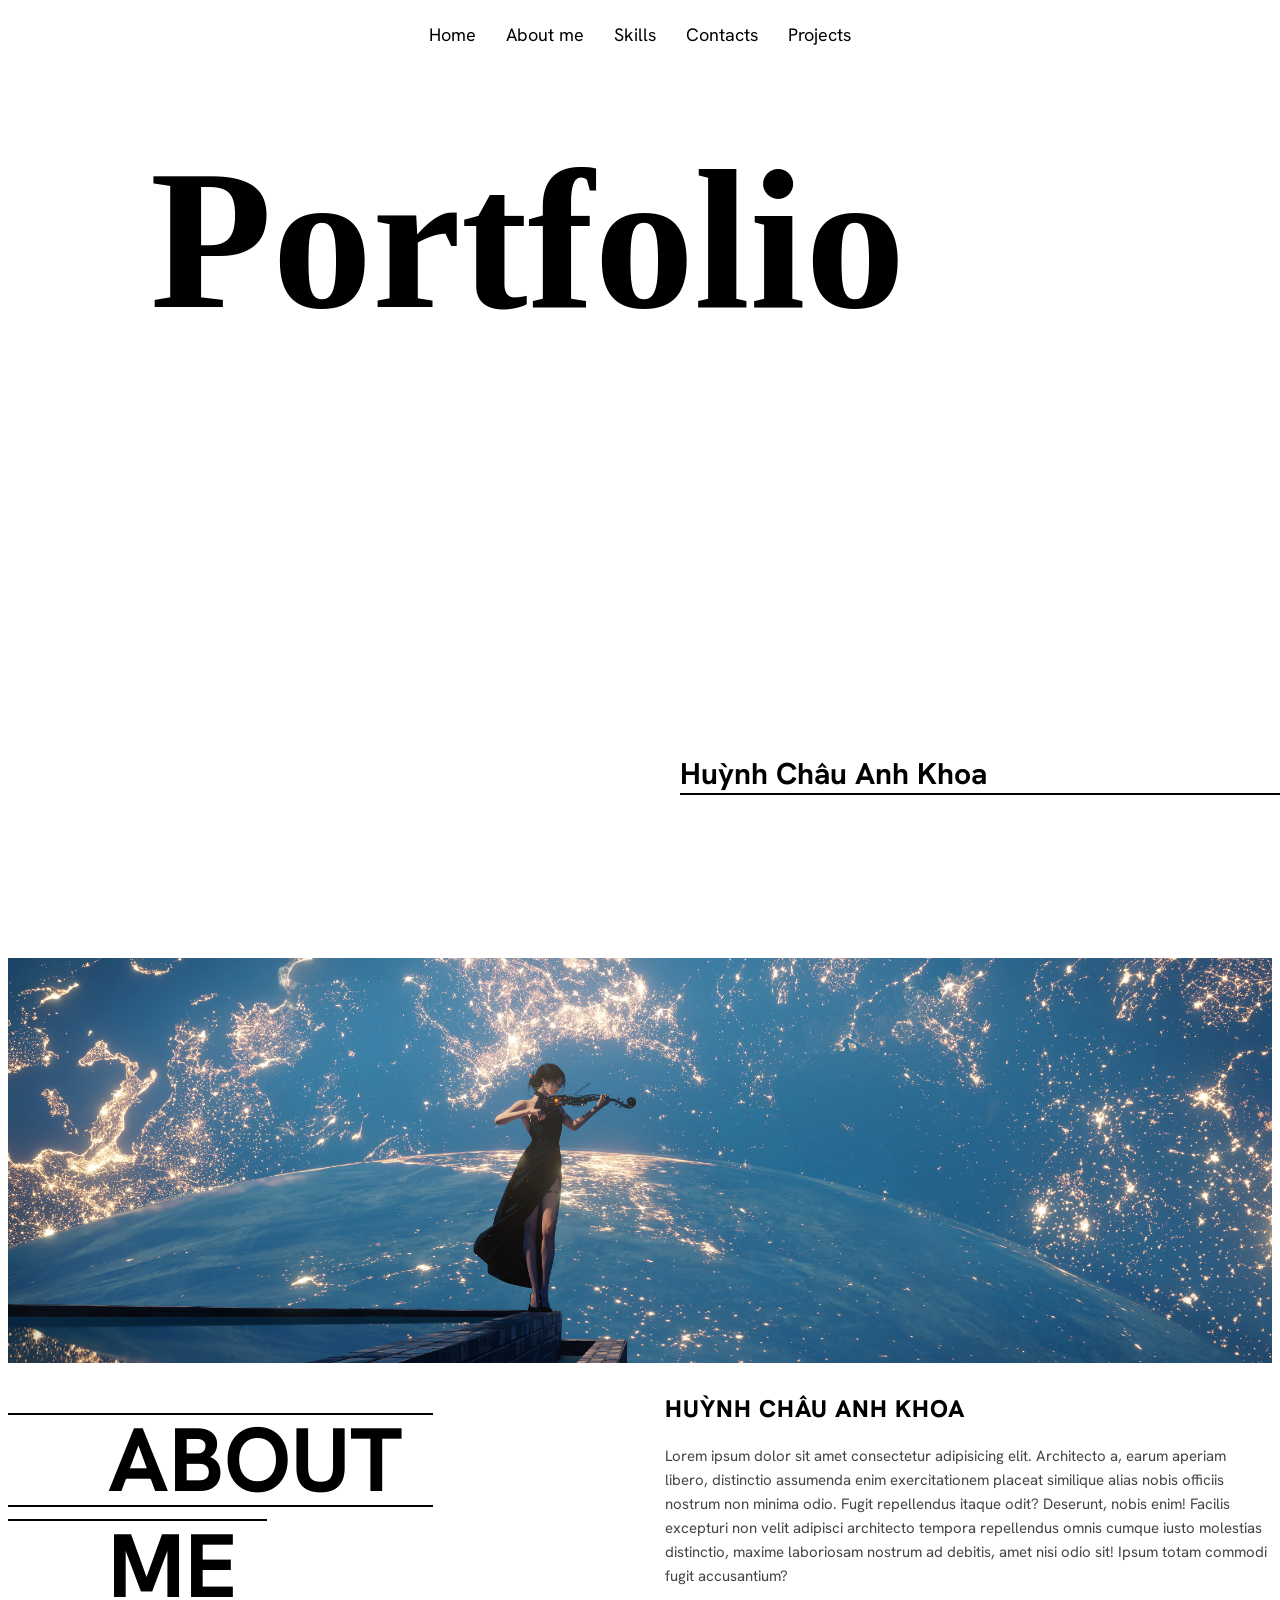
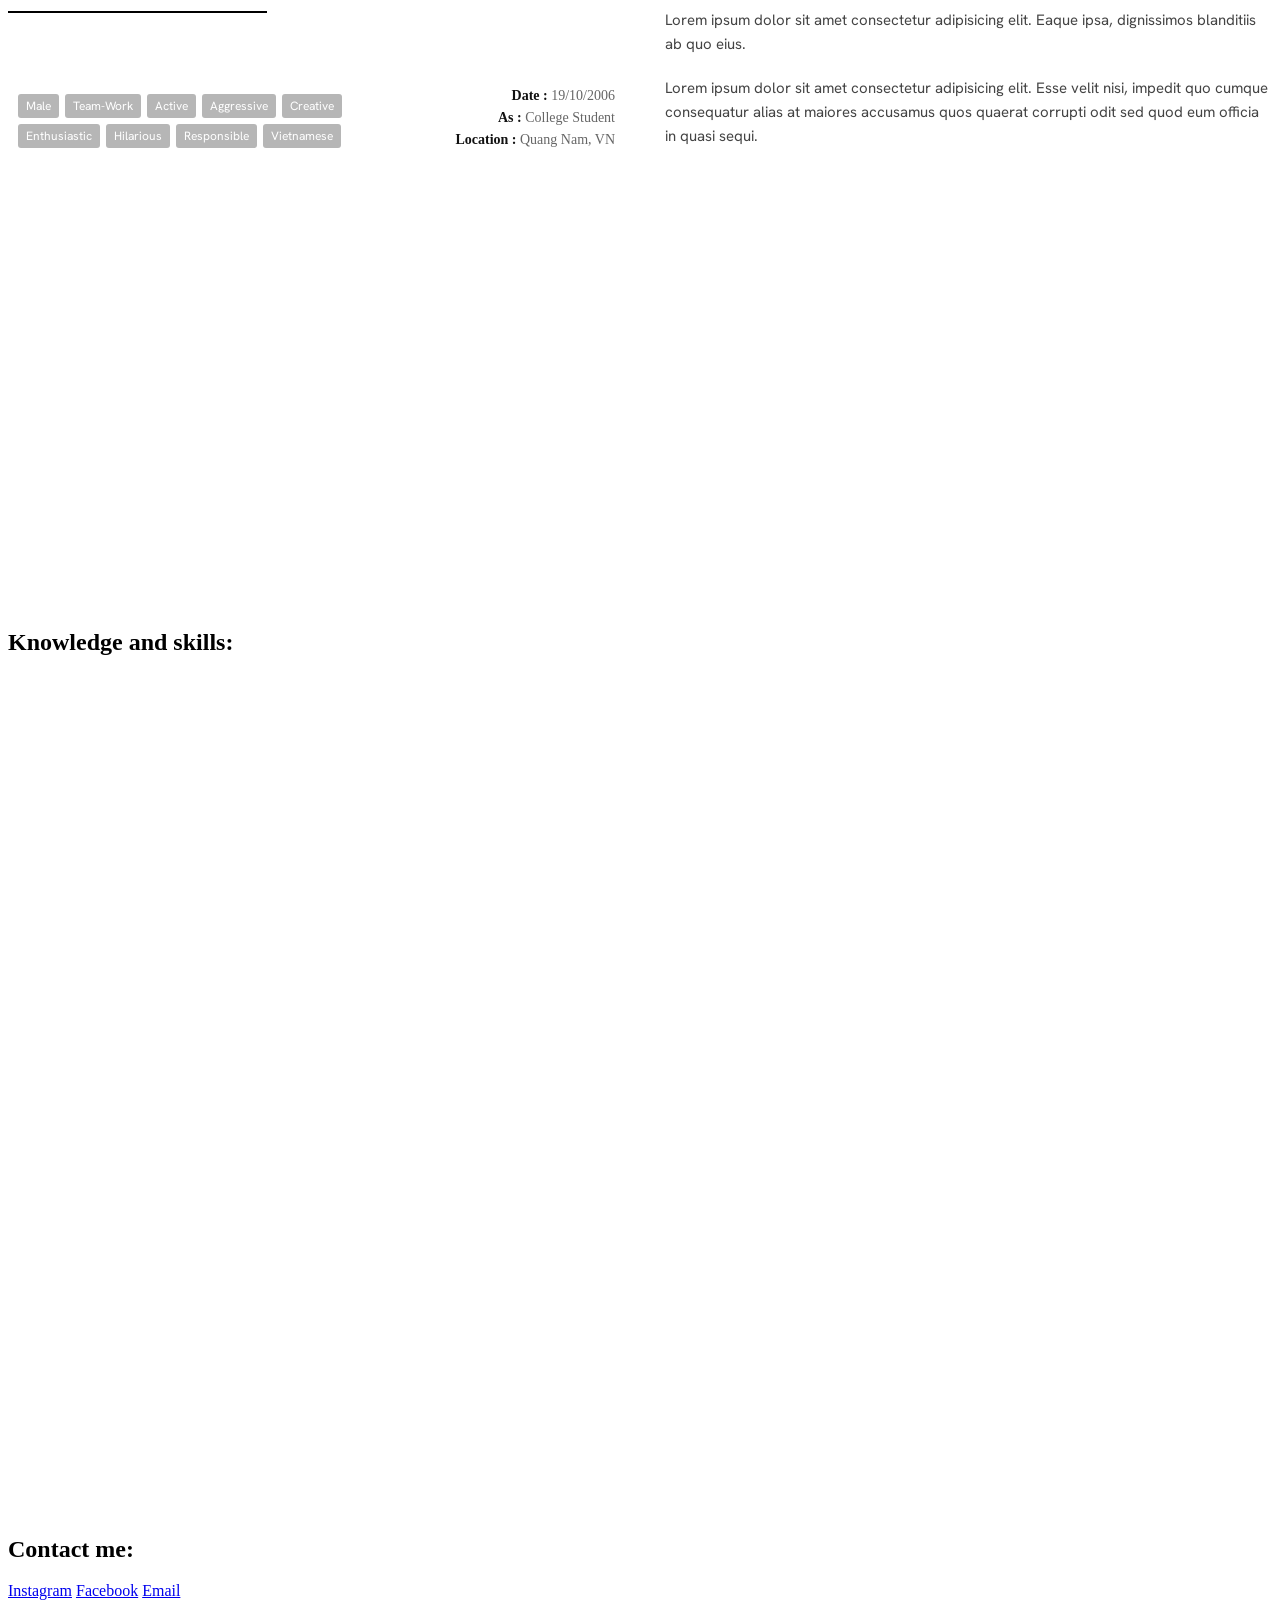
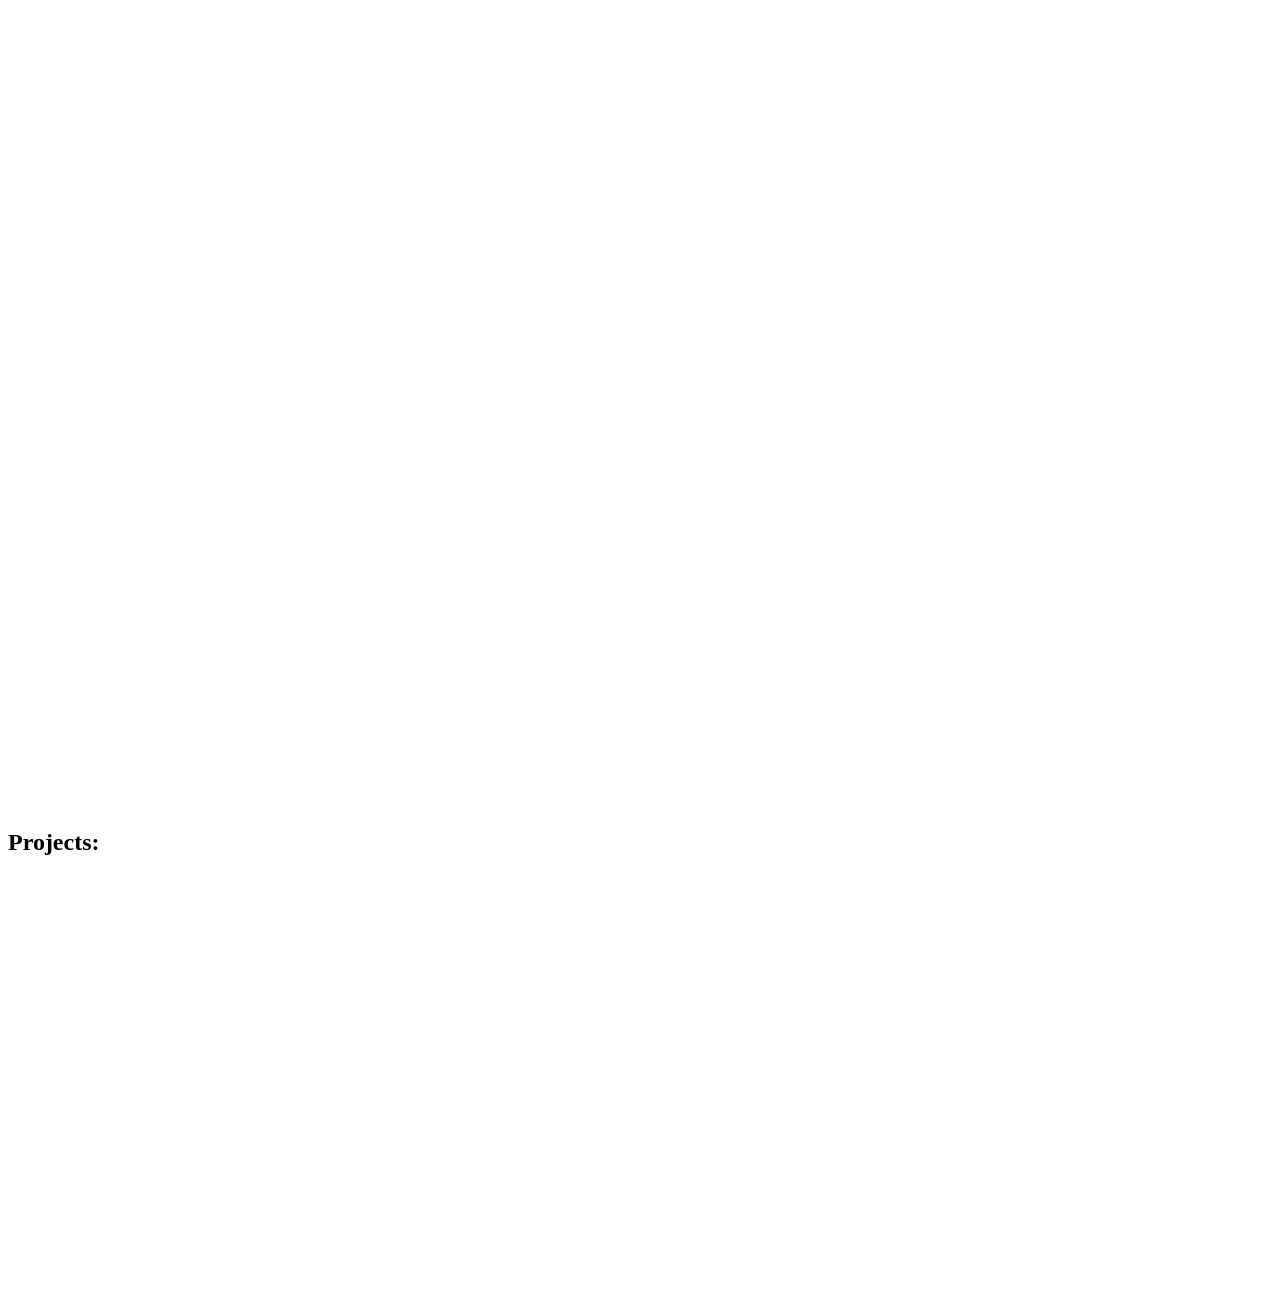
==== index.html @ e833e06e "no message" ====
<!DOCTYPE html>
<html lang="en">

<head>
    <meta charset="UTF-8">
    <meta name="viewport" content="width=device-width, initial-scale=1.0">
    <title>xxbwbbm(Anh Khoa)</title>

    <link rel="preconnect" href="https://fonts.googleapis.com">
    <link rel="preconnect" href="https://fonts.gstatic.com" crossorigin>
    <link href="https://fonts.googleapis.com/css2?family=Hanken+Grotesk:wght@400;600;700;800;900&display=swap"
        rel="stylesheet">

    <link rel="stylesheet" href="./css/style.css">
</head>

<body>
    <nav class="navbar">
        <a class="navbar-a" href="#home">Home</a>
        <a class="navbar-a" href="#about">About me</a>
        <a class="navbar-a" href="#skills">Skills</a>
        <a class="navbar-a" href="#contact">Contacts</a>
        <a class="navbar-a" href="#projects">Projects</a>
    </nav>

    <section id="home">
        <h1 id="portfolio">Portfolio</h1>
        <h1 id="name">Huỳnh Châu Anh Khoa</h1>
    </section>

    <section id="about">
        <img src="img/wallhaven-wer7qx.jpg" id="about-me-picture" alt="Profile picture">

        <!--about me-->
        <div class="about-container">
            <div class="about-left">
                <p id="ab">
                    <span class="title-line">ABOUT</span>
                    <span class="title-line">ME</span>
                </p>

                <!--Personality list-->
                <div class="about-left-bottom">
                    <div id="p-list">
                        <span class="personailty-box">Male</span>
                        <span class="personailty-box">Team-Work</span>
                        <span class="personailty-box">Active</span>
                        <span class="personailty-box">Aggressive</span>
                        <span class="personailty-box">Creative</span>
                        <span class="personailty-box">Enthusiastic</span>
                        <span class="personailty-box">Hilarious</span>
                        <span class="personailty-box">Responsible</span>
                        <span class="personailty-box">Vietnamese</span>
                    </div>

                    <!--bio-->
                    <div id="bio">
                        <div class="bio-item">
                            <span class="bio-label">Date :</span>
                            <span class="bio-value">19/10/2006</span>
                        </div>
                        <div class="bio-item">
                            <span class="bio-label">As :</span>
                            <span class="bio-value">College Student</span>
                        </div>
                        <div class="bio-item">
                            <span class="bio-label">Location :</span>
                            <span class="bio-value">Quang Nam, VN</span>
                        </div>
                    </div>
                </div>
            </div>

            <!-- CỘT PHẢI (RIGHT COLUMN) -->
            <div class="about-right">
                <h3 class="about-name">HUỲNH CHÂU ANH KHOA</h3>

                <p class="about-description">
                    Lorem ipsum dolor sit amet consectetur adipisicing elit. Architecto a, earum aperiam libero, distinctio assumenda enim exercitationem placeat similique alias nobis officiis nostrum non minima odio. Fugit repellendus itaque odit?
                    Deserunt, nobis enim! Facilis excepturi non velit adipisci architecto tempora repellendus omnis cumque iusto molestias distinctio, maxime laboriosam nostrum ad debitis, amet nisi odio sit! Ipsum totam commodi fugit accusantium?
                </p>
                <p class="about-description">
                    Lorem ipsum dolor sit amet consectetur adipisicing elit. Eaque ipsa, dignissimos blanditiis ab quo eius.
                </p>
                <p class="about-description">
                    Lorem ipsum dolor sit amet consectetur adipisicing elit. Esse velit nisi, impedit quo cumque consequatur alias at maiores accusamus quos quaerat corrupti odit sed quod eum officia in quasi sequi.
                </p>
            </div>
        </div>
    </section>

    <section id="skills">
        <h2>Knowledge and skills: </h2>
        <ul>
        </ul>
    </section>

    <section id="contact">
        <h1>Contact me: </h1>
        <nav>
            <a href="https://www.instagram.com/xxbwbbm">Instagram</a>
            <a href="https://www.facebook.com/xxbwbbm">Facebook</a>
            <a href="mailto:[EMAIL_ADDRESS]">Email</a>
        </nav>
    </section>

    <section id="projects">
        <h2>Projects: </h2>
        <ul>
        </ul>
    </section>

</body>

</html>
---- css/style.css ----
/*cuộn từng section đứng ngay đầu section*/
html {
    scroll-behavior: smooth;
    scroll-snap-type: y mandatory;
    overflow-y: scroll;
}

body {
    background-color: rgba(255, 255, 255);
}

section {
    scroll-snap-align: start;
    scroll-snap-stop: always;
    min-height: 100vh;
    
    display: flex;
    flex-direction: column;
    justify-content: center;
    box-sizing: border-box;
}

.navbar {
    position: fixed;
    top: 0;
    left: 0;
    width: 100%;             
    z-index: 1000;
    background-color: #ffffff;
    padding: 15px 0;

    display: flex;
    gap: 30px; 
    justify-content: center;
    text-align: center;
}

.navbar-a {
    text-decoration: none;
    color: black;
    font-size: 18px;
    font-family: 'Hanken Grotesk', sans-serif;
}

.navbar-a:hover {
    transform: scale(1.15);
    transition: transform 0.15s ease;
}

#home {
    min-height: 100vh;
    display: flex;
    flex-direction: column;    
    justify-content: center;    
    align-items: center;        
    text-align: center;
}

#about {
    justify-content: flex-start; 
    padding-top: 50px;           
}

#portfolio {
    position: absolute;
    justify-content: center;
    text-align: center;
    margin: auto;
    font-size: 200px;
    top: 125px;
    left: 150px;
}

#name {
    position: absolute;
    bottom: 20px;
    right: 0px;
    font-family: 'Hanken Grotesk', sans-serif;
    /* text-decoration: underline; */
    font-size: 30px;

    border-bottom: 2px solid #000000; 
    padding-bottom: 0;             
    width: 600px;                    
    text-align: left;   
    bottom: 80px;            
}

/*Section 2: About me*/
#about-me-picture {
    display: block;
    margin: 0;
    width: 100%;
    height: 45vh;
    object-fit: cover;
    object-position: bottom;
}

#ab {
    /* max-width: 30%;
    margin-left: 1%;
    font-size: 70px;
    font-family: 'Hanken Grotesk', sans-serif;
    
    border-top: 3px solid #000000;     
    border-bottom: 3px solid #000000;  
    padding-top: 0px;                 
    padding-bottom: 0px;              
    
    width: fit-content;    */

    margin-top: 20px;
    margin-bottom: 15px;   
    margin-left: 0;

    font-family: 'Hanken Grotesk', sans-serif;
    font-size: 90px;                  /* Cỡ chữ lớn phong cách thiết kế */
    font-weight: 700;
    line-height: 1;                   /* Chiều cao dòng sát nhau */
    
    display: flex;
    flex-direction: column;           /* Xếp ABOUT ở trên, ME ở dưới */
    align-items: flex-start;
}

.title-line {
    display: inline-block;
    border-top: 2px solid #000000;    
    border-bottom: 2px solid #000000; /* Đường kẻ mỏng ở dưới */
    
    padding-left: 100px;             /* Kéo dài đường kẻ dư ra bên phải chữ */
    padding-right: 30px;
    padding-bottom: -10px;
    margin-bottom: 12px;            
}

.personailty-box {
    background-color: #b6b6b6;
    color: #ffffff;
    border-radius: 3px;
    padding-inline: 8px;
    padding-block: 4px;
    font-family: 'Hanken Grotesk', sans-serif;
    font-size: 12px;
}

#p-list {
    display: flex;
    flex-wrap: wrap;
    gap: 6px;
    max-width: 65%;
    padding-left: 10px;
}

.about-container {
    display: grid;
    grid-template-columns: 1fr 1fr;
    gap: 50px;                        
    padding-top: 30px;
    padding-bottom: 30px;
    width: 100%;
    box-sizing: border-box;
}

.about-left {
    display: flex;
    flex-direction: column;
    justify-content: space-between;
}

.about-left-bottom {
    display: flex;
    justify-content: space-between;
    align-items: flex-end;
    margin-top: 6px;
    gap: 20px;
}

.about-right {
    display: flex;
    flex-direction: column;
    gap: 20px;
    justify-content: center;
}

.about-name {
    font-family: 'Hanken Grotesk', sans-serif;
    font-size: 24px;
    font-weight: 800;
    letter-spacing: 1px;
    margin: 0;
    color: #000000;
}

.about-description {
    font-family: 'Hanken Grotesk', sans-serif;
    font-size: 15px;
    line-height: 1.6;
    color: #444444;
    margin: 0;
}

#bio {
    display: flex;
    flex-direction: column;
    gap: 6px;
    font-size: 14px;
    text-align: right;
}

.bio-label {
    font-weight: bold;
    color: #111111;
}

.bio-value {
    color: #666666;
}
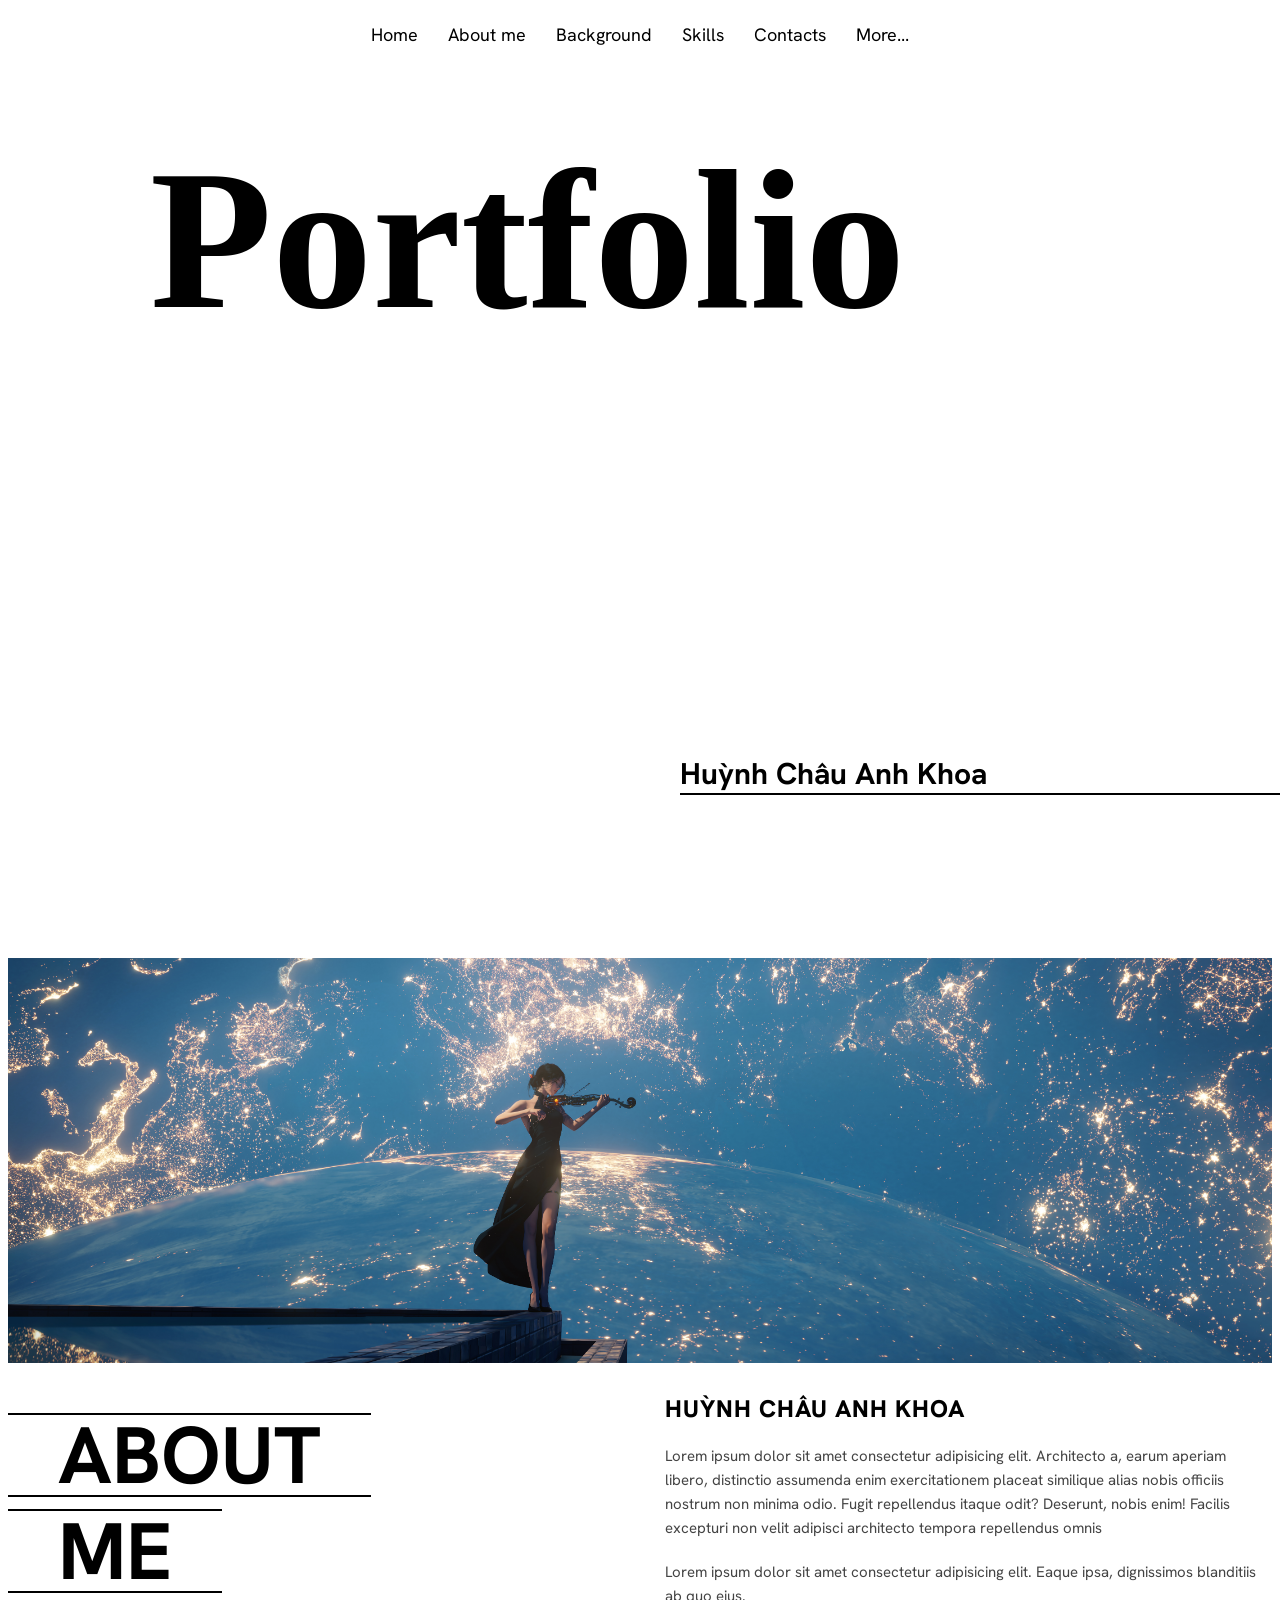
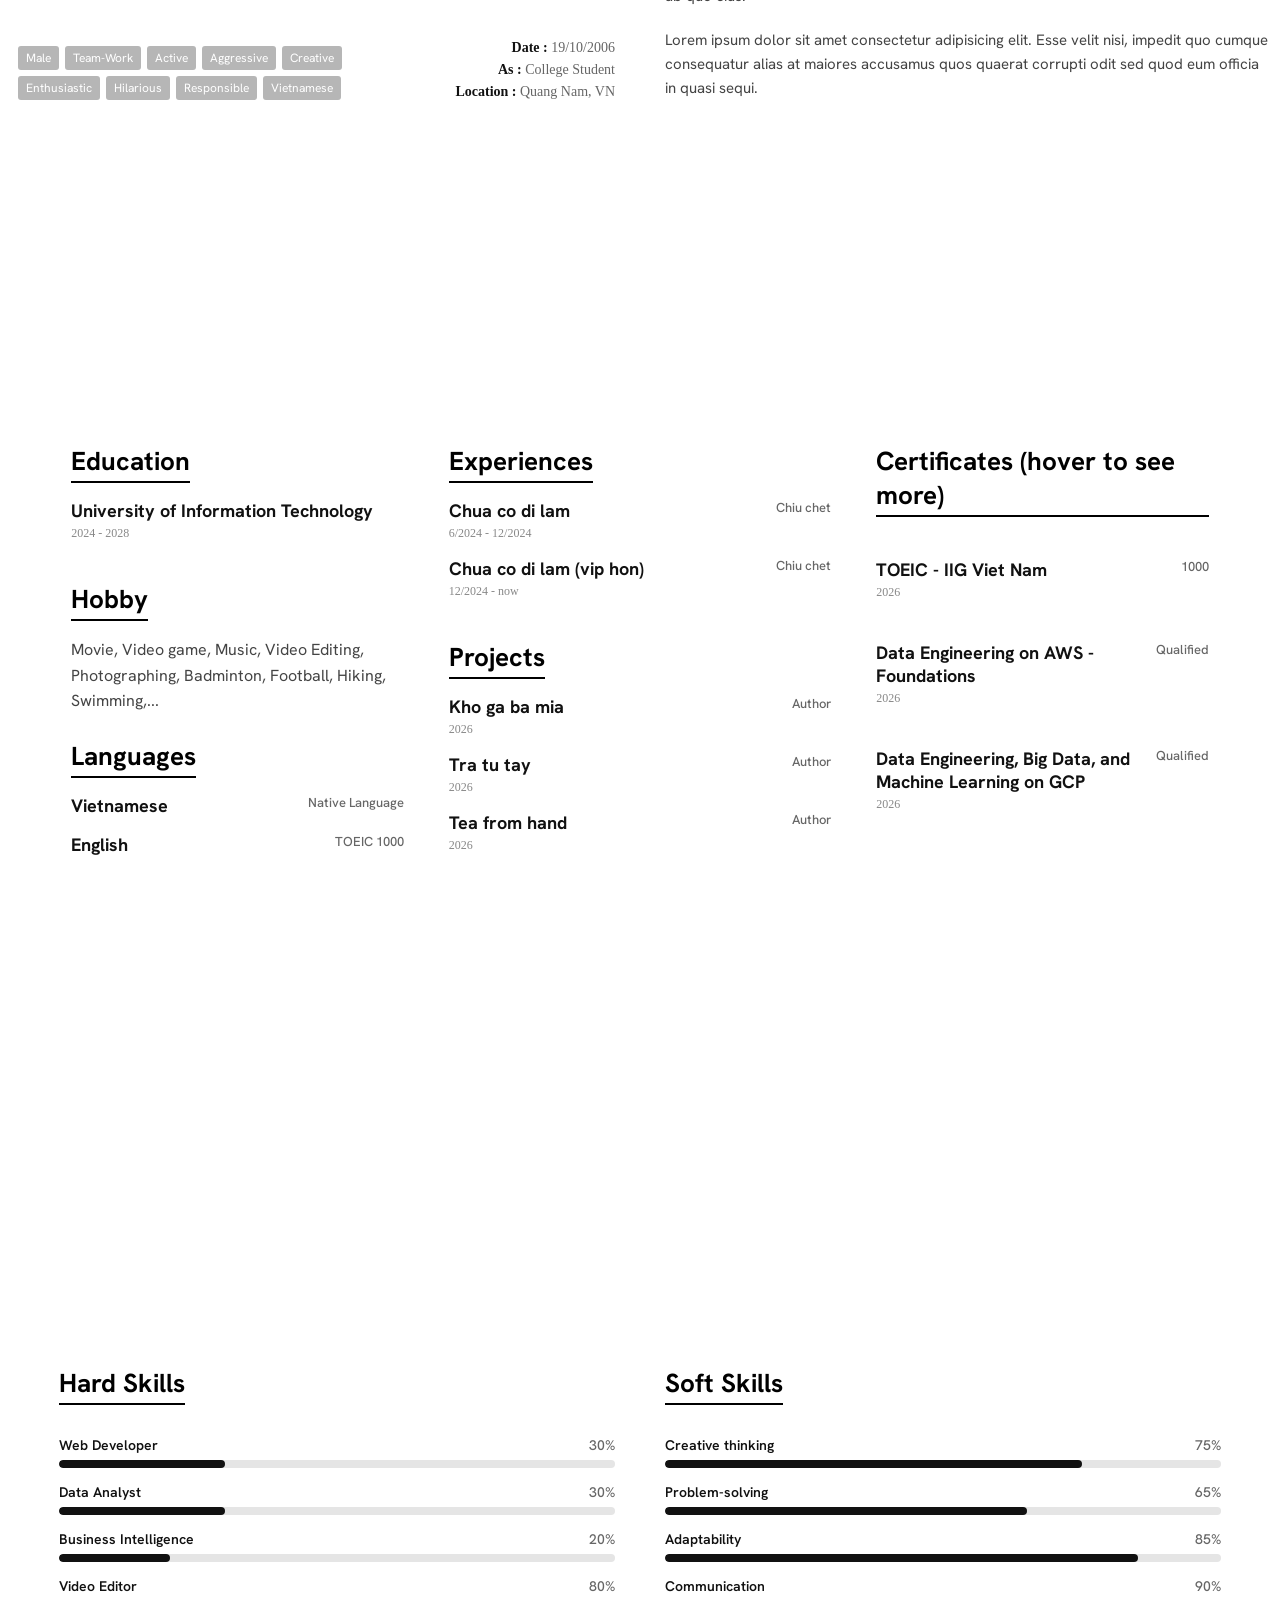
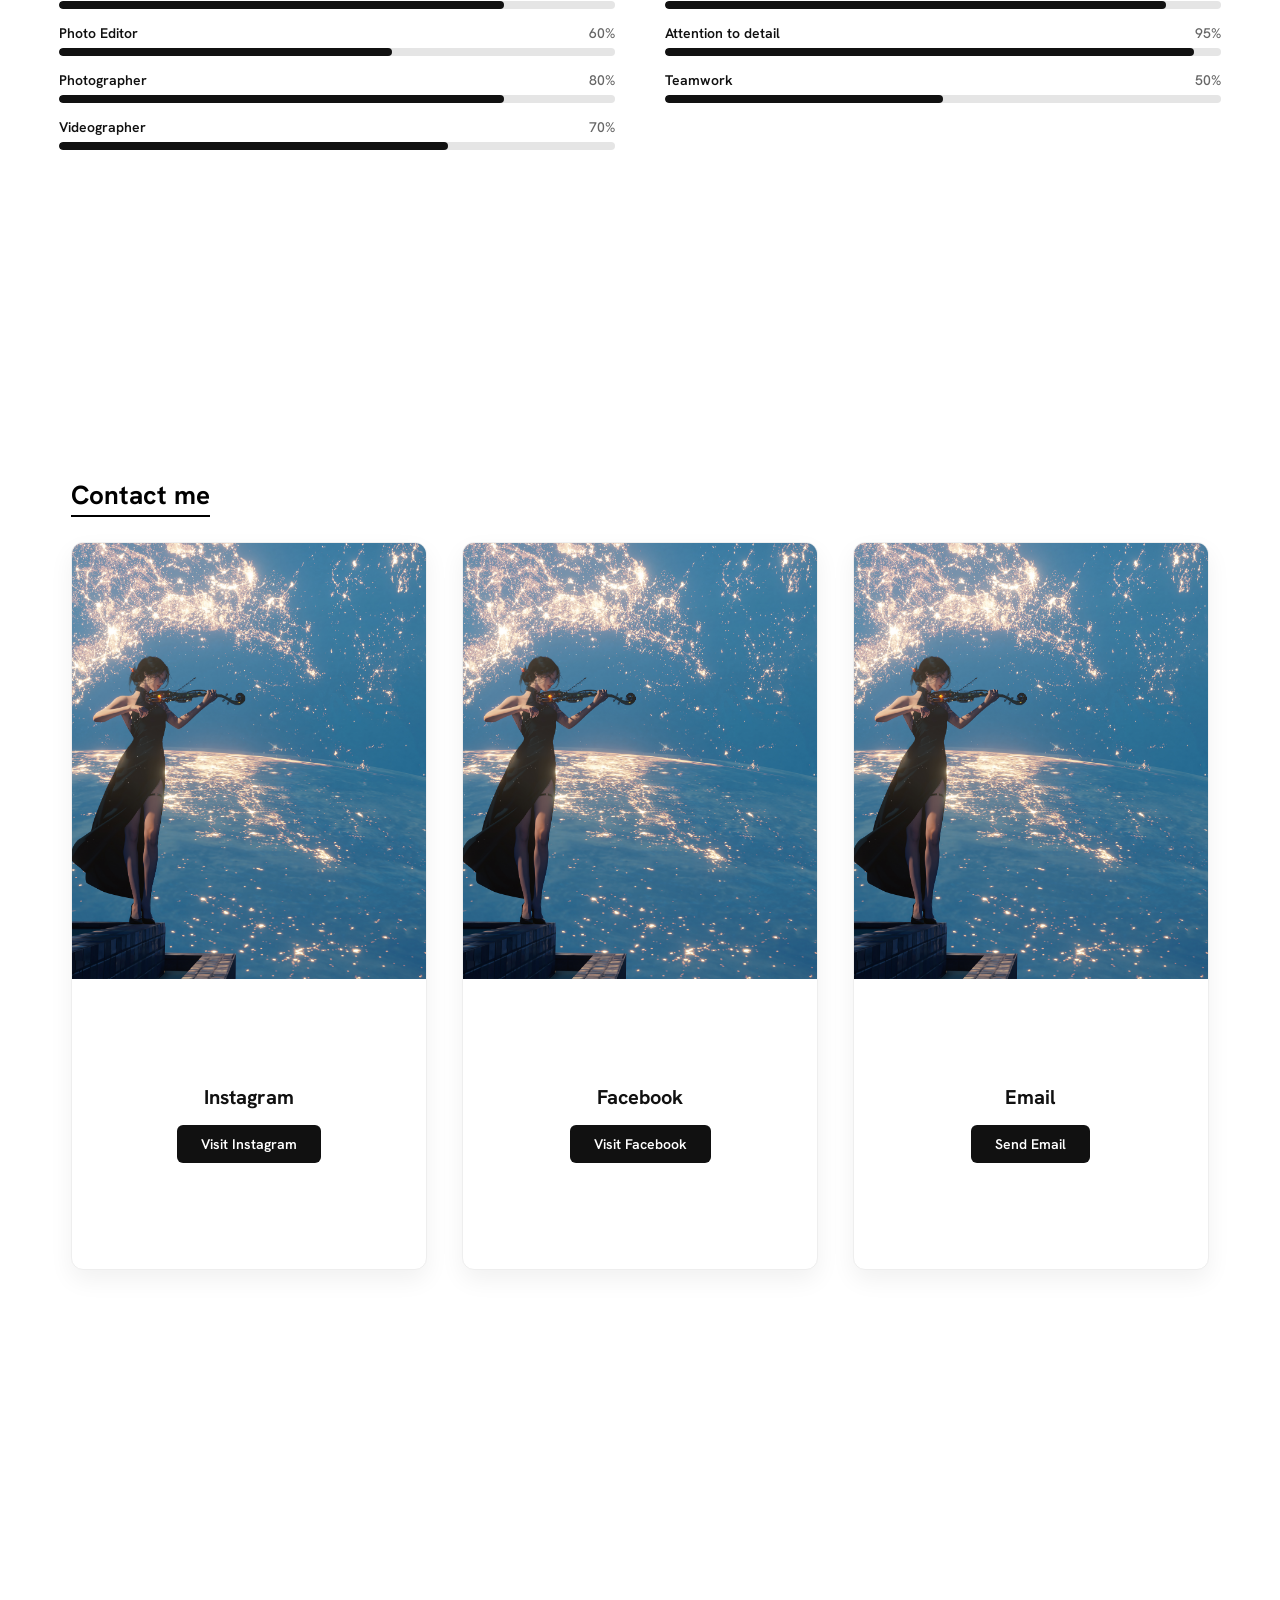
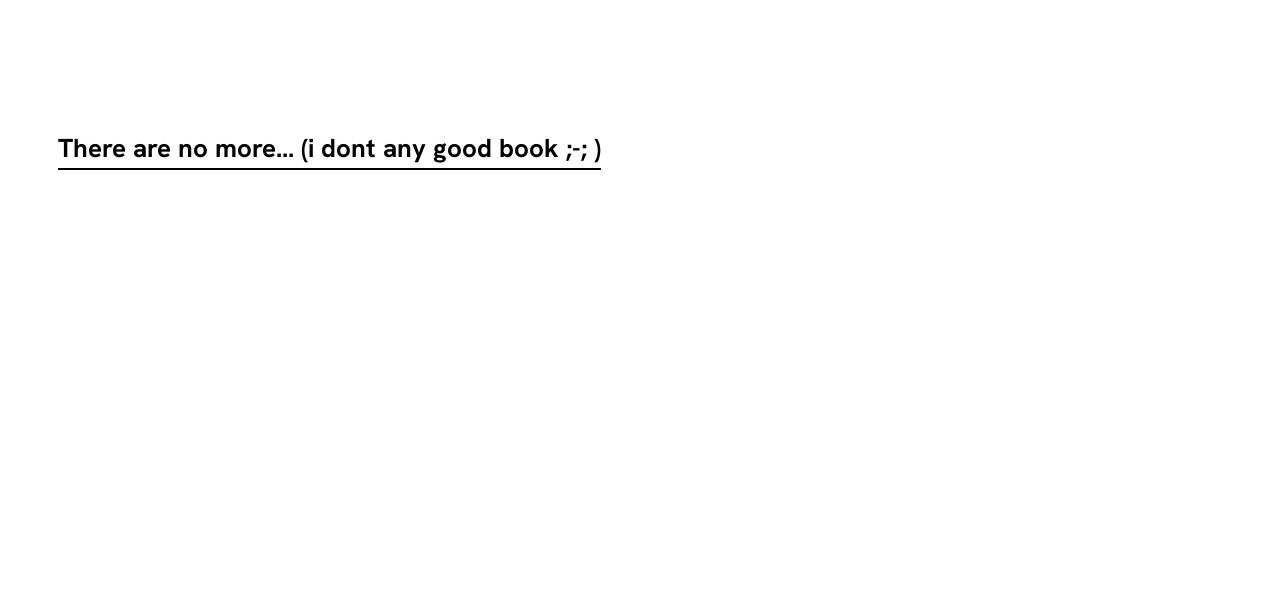
==== commit 29bdf7ab: "update portfolio" ====
--- a/index.html
+++ b/index.html
@@ -18,14 +18,15 @@
     <nav class="navbar">
         <a class="navbar-a" href="#home">Home</a>
         <a class="navbar-a" href="#about">About me</a>
-        <a class="navbar-a" href="#skills">Skills</a>
+        <a class="navbar-a" href="#background">Background</a>
+        <a class="navbar-a" href="#skills">Skills</a>   
         <a class="navbar-a" href="#contact">Contacts</a>
-        <a class="navbar-a" href="#projects">Projects</a>
+        <a class="navbar-a" href="#more">More...</a>
     </nav>
 
     <section id="home">
         <h1 id="portfolio">Portfolio</h1>
-        <h1 id="name">Huỳnh Châu Anh Khoa</h1>
+        <h2 id="name">Huỳnh Châu Anh Khoa</h2>
     </section>
 
     <section id="about">
@@ -76,38 +77,302 @@
                 <h3 class="about-name">HUỲNH CHÂU ANH KHOA</h3>
 
                 <p class="about-description">
-                    Lorem ipsum dolor sit amet consectetur adipisicing elit. Architecto a, earum aperiam libero, distinctio assumenda enim exercitationem placeat similique alias nobis officiis nostrum non minima odio. Fugit repellendus itaque odit?
-                    Deserunt, nobis enim! Facilis excepturi non velit adipisci architecto tempora repellendus omnis cumque iusto molestias distinctio, maxime laboriosam nostrum ad debitis, amet nisi odio sit! Ipsum totam commodi fugit accusantium?
+                    Lorem ipsum dolor sit amet consectetur adipisicing elit. Architecto a, earum aperiam libero,
+                    distinctio assumenda enim exercitationem placeat similique alias nobis officiis nostrum non minima
+                    odio. Fugit repellendus itaque odit?
+                    Deserunt, nobis enim! Facilis excepturi non velit adipisci architecto tempora repellendus omnis
                 </p>
                 <p class="about-description">
-                    Lorem ipsum dolor sit amet consectetur adipisicing elit. Eaque ipsa, dignissimos blanditiis ab quo eius.
+                    Lorem ipsum dolor sit amet consectetur adipisicing elit. Eaque ipsa, dignissimos blanditiis ab quo
+                    eius.
                 </p>
                 <p class="about-description">
-                    Lorem ipsum dolor sit amet consectetur adipisicing elit. Esse velit nisi, impedit quo cumque consequatur alias at maiores accusamus quos quaerat corrupti odit sed quod eum officia in quasi sequi.
+                    Lorem ipsum dolor sit amet consectetur adipisicing elit. Esse velit nisi, impedit quo cumque
+                    consequatur alias at maiores accusamus quos quaerat corrupti odit sed quod eum officia in quasi
+                    sequi.
                 </p>
             </div>
         </div>
     </section>
 
+    <section id="background">
+        <div class="background-container">
+            <!-- left -->
+            <div class="background-left">
+                <div class="background-top-left">
+                    <p class="title">Education</p>
+                    <div class="item-card">
+                        <span class="item-name">University of Information Technology</span>
+                        <p class="time">2024 - 2028</p>
+                    </div>
+                </div>
+
+                <div class="background-mid-left">
+                    <p class="title">Hobby</p>
+                    <p>Movie, Video game, Music, Video Editing, Photographing, Badminton, Football, Hiking, Swimming,...</p>
+                </div>
+
+                <div class="background-bot-left">
+                    <p class="title">Languages</p>
+                    <div class="item-card">
+                        <span class="item-name">Vietnamese</span>
+                        <span class="item-desc">Native Language</span>
+                    </div>
+                    <div class="item-card">
+                        <span class="item-name">English</span>
+                        <span class="item-desc">TOEIC 1000</span>
+                    </div>
+                </div>
+            </div>
+
+            <!-- mid -->
+            <div class="background-mid">
+                <div class="background-top-mid">
+                    <p class="title">Experiences</p>
+
+                    <div class="item-card">
+                        <span class="item-name">Chua co di lam</span>
+                        <span class="item-desc">Chiu chet</span>
+                        <p class="time">6/2024 - 12/2024</p>
+                    </div>
+
+                    <div class="item-card">
+                        <span class="item-name">Chua co di lam (vip hon)</span>
+                        <span class="item-desc">Chiu chet</span>
+                        <p class="time">12/2024 - now</p>
+                    </div>
+                </div>
+
+                <div class="background-bot-mid">
+                    <p class="title">Projects</p>
+
+                    <div class="item-card">
+                        <span class="item-name">Kho ga ba mia</span>
+                        <span class="item-desc">Author</span>
+                        <p class="time">2026</p>
+                    </div>
+
+                    <div class="item-card">
+                        <span class="item-name">Tra tu tay</span>
+                        <span class="item-desc">Author</span>
+                        <p class="time">2026</p>
+                    </div>
+
+                    <div class="item-card">
+                        <span class="item-name">Tea from hand</span>
+                        <span class="item-desc">Author</span>
+                        <p class="time">2026</p>
+                    </div>
+                </div>
+            </div>
+
+            <!-- right -->
+            <div class="background-right">
+                <p class="title">Certificates (hover to see more)</p>
+
+                <div class="item-card cert-hover">
+                    <span class="item-name toeic">TOEIC - IIG Viet Nam</span>
+                    <span class="item-desc">1000</span>
+                    <p class="time">2026</p>
+
+                    <img src="./img/certificate.png" alt="toeic" class="cert-preview-img">
+                </div>
+
+                <div class="item-card cert-hover">
+                    <span class="item-name de-aws">Data Engineering on AWS - Foundations</span>
+                    <span class="item-desc">Qualified</span>
+                    <p class="time">2026</p>
+
+                    <img src="./img/certificate.png" alt="de-aws" class="cert-preview-img">
+                </div>
+
+                <div class="item-card cert-hover">
+                    <span class="item-name de-bd-ml">Data Engineering, Big Data, and Machine Learning on GCP</span>
+                    <span class="item-desc">Qualified</span>
+                    <p class="time">2026</p>
+
+                    <img src="./img/certificate.png" alt="de-aws" class="cert-preview-img">
+                </div>
+            </div>
+        </div>
+    </section>
+
     <section id="skills">
-        <h2>Knowledge and skills: </h2>
-        <ul>
-        </ul>
+        <div class="skills-container">
+            <div class="skills-group">
+                <p class="title">Hard Skills</p>
+                
+                <div class="skill-item">
+                    <div class="skill-info">
+                        <span class="skill-name">Web Developer</span>
+                        <span class="skill-percentage">30%</span>
+                    </div>
+                    <div class="progress-bar">
+                        <div class="progress" style="width: 30%;"></div>
+                    </div>
+                </div>
+
+                <div class="skill-item">
+                    <div class="skill-info">
+                        <span class="skill-name">Data Analyst</span>
+                        <span class="skill-percentage">30%</span>
+                    </div>
+                    <div class="progress-bar">
+                        <div class="progress" style="width: 30%;"></div>
+                    </div>
+                </div>
+
+                <div class="skill-item">
+                    <div class="skill-info">
+                        <span class="skill-name">Business Intelligence</span>
+                        <span class="skill-percentage">20%</span>
+                    </div>
+                    <div class="progress-bar">
+                        <div class="progress" style="width: 20%;"></div>
+                    </div>
+                </div>
+
+                <div class="skill-item">
+                    <div class="skill-info">
+                        <span class="skill-name">Video Editor</span>
+                        <span class="skill-percentage">80%</span>
+                    </div>
+                    <div class="progress-bar">
+                        <div class="progress" style="width: 80%;"></div>
+                    </div>
+                </div>
+
+                <div class="skill-item">
+                    <div class="skill-info">
+                        <span class="skill-name">Photo Editor</span>
+                        <span class="skill-percentage">60%</span>
+                    </div>
+                    <div class="progress-bar">
+                        <div class="progress" style="width: 60%;"></div>
+                    </div>
+                </div>
+
+                <div class="skill-item">
+                    <div class="skill-info">
+                        <span class="skill-name">Photographer</span>
+                        <span class="skill-percentage">80%</span>
+                    </div>
+                    <div class="progress-bar">
+                        <div class="progress" style="width: 80%;"></div>
+                    </div>
+                </div>
+
+                <div class="skill-item">
+                    <div class="skill-info">
+                        <span class="skill-name">Videographer</span>
+                        <span class="skill-percentage">70%</span>
+                    </div>
+                    <div class="progress-bar">
+                        <div class="progress" style="width: 70%;"></div>
+                    </div>
+                </div>
+            </div>
+
+            <div class="skills-group">
+                <p class="title">Soft Skills</p>
+                
+                <div class="skill-item">
+                    <div class="skill-info">
+                        <span class="skill-name">Creative thinking</span>
+                        <span class="skill-percentage">75%</span>
+                    </div>
+                    <div class="progress-bar">
+                        <div class="progress" style="width: 75%;"></div>
+                    </div>
+                </div>
+
+                <div class="skill-item">
+                    <div class="skill-info">
+                        <span class="skill-name">Problem-solving</span>
+                        <span class="skill-percentage">65%</span>
+                    </div>
+                    <div class="progress-bar">
+                        <div class="progress" style="width: 65%;"></div>
+                    </div>
+                </div>
+
+                <div class="skill-item">
+                    <div class="skill-info">
+                        <span class="skill-name">Adaptability</span>
+                        <span class="skill-percentage">85%</span>
+                    </div>
+                    <div class="progress-bar">
+                        <div class="progress" style="width: 85%;"></div>
+                    </div>
+                </div>
+
+                <div class="skill-item">
+                    <div class="skill-info">
+                        <span class="skill-name">Communication</span>
+                        <span class="skill-percentage">90%</span>
+                    </div>
+                    <div class="progress-bar">
+                        <div class="progress" style="width: 90%;"></div>
+                    </div>
+                </div>
+
+                <div class="skill-item">
+                    <div class="skill-info">
+                        <span class="skill-name">Attention to detail</span>
+                        <span class="skill-percentage">95%</span>
+                    </div>
+                    <div class="progress-bar">
+                        <div class="progress" style="width: 95%;"></div>
+                    </div>
+                </div>
+
+                <div class="skill-item">
+                    <div class="skill-info">
+                        <span class="skill-name">Teamwork</span>
+                        <span class="skill-percentage">50%</span>
+                    </div>
+                    <div class="progress-bar">
+                        <div class="progress" style="width: 50%;"></div>
+                    </div>
+                </div>
+            </div>
+        </div>
     </section>
 
     <section id="contact">
-        <h1>Contact me: </h1>
-        <nav>
-            <a href="https://www.instagram.com/xxbwbbm">Instagram</a>
-            <a href="https://www.facebook.com/xxbwbbm">Facebook</a>
-            <a href="mailto:[EMAIL_ADDRESS]">Email</a>
-        </nav>
-    </section>
-
-    <section id="projects">
-        <h2>Projects: </h2>
-        <ul>
-        </ul>
+        <p class="title">Contact me</p>
+        <div class="contact-container">
+            <!-- Instagram -->
+            <div class="contact-card">
+                <img src="img/wallhaven-wer7qx.jpg" class="contact-img" alt="Instagram">
+                <div class="contact-content">
+                    <span class="contact-name">Instagram</span>
+                    <a href="https://www.instagram.com/xxbwbbm" target="_blank" class="contact-btn">Visit Instagram</a>
+                </div>
+            </div>
+
+            <!-- Facebook -->
+            <div class="contact-card">
+                <img src="img/wallhaven-wer7qx.jpg" class="contact-img" alt="Facebook">
+                <div class="contact-content">
+                    <span class="contact-name">Facebook</span>
+                    <a href="https://www.facebook.com/xxbwbbm" target="_blank" class="contact-btn">Visit Facebook</a>
+                </div>
+            </div>
+
+            <!-- Email -->
+            <div class="contact-card">
+                <img src="img/wallhaven-wer7qx.jpg" class="contact-img" alt="Email">
+                <div class="contact-content">
+                    <span class="contact-name">Email</span>
+                    <a href="mailto:xxbwbbm@gmail.com" class="contact-btn">Send Email</a>
+                </div>
+            </div>
+        </div>
+    </section>
+
+    <section id="more">
+        <p class="title m">There are no more... (i dont any good book ;-; )</p>
     </section>
 
 </body>
--- a/css/style.css
+++ b/css/style.css
@@ -73,17 +73,15 @@
 
 #name {
     position: absolute;
-    bottom: 20px;
+    bottom: 80px;
     right: 0px;
     font-family: 'Hanken Grotesk', sans-serif;
-    /* text-decoration: underline; */
     font-size: 30px;
 
     border-bottom: 2px solid #000000; 
-    padding-bottom: 0;             
+    padding-bottom: 0px;             
     width: 600px;                    
     text-align: left;   
-    bottom: 80px;            
 }
 
 /*Section 2: About me*/
@@ -97,40 +95,29 @@
 }
 
 #ab {
-    /* max-width: 30%;
-    margin-left: 1%;
-    font-size: 70px;
-    font-family: 'Hanken Grotesk', sans-serif;
-    
-    border-top: 3px solid #000000;     
-    border-bottom: 3px solid #000000;  
-    padding-top: 0px;                 
-    padding-bottom: 0px;              
-    
-    width: fit-content;    */
-
     margin-top: 20px;
     margin-bottom: 15px;   
     margin-left: 0;
 
     font-family: 'Hanken Grotesk', sans-serif;
-    font-size: 90px;                  /* Cỡ chữ lớn phong cách thiết kế */
+    font-size: 80px;                  
     font-weight: 700;
-    line-height: 1;                   /* Chiều cao dòng sát nhau */
+    line-height: 1;                   
     
     display: flex;
-    flex-direction: column;           /* Xếp ABOUT ở trên, ME ở dưới */
+    flex-direction: column;           
     align-items: flex-start;
 }
 
 .title-line {
     display: inline-block;
     border-top: 2px solid #000000;    
-    border-bottom: 2px solid #000000; /* Đường kẻ mỏng ở dưới */
+    border-bottom: 2px solid #000000;
     
-    padding-left: 100px;             /* Kéo dài đường kẻ dư ra bên phải chữ */
-    padding-right: 30px;
-    padding-bottom: -10px;
+    padding-left: 50px;             
+    padding-right: 50px;
+    padding-top: 0px;
+    padding-bottom: 0px;
     margin-bottom: 12px;            
 }
 
@@ -152,6 +139,7 @@
     padding-left: 10px;
 }
 
+/* about */
 .about-container {
     display: grid;
     grid-template-columns: 1fr 1fr;
@@ -216,3 +204,248 @@
 .bio-value {
     color: #666666;
 }
+
+/* background */
+.background-container {
+    display: grid;
+    grid-template-columns: 1fr 1.15fr 1fr;
+    gap: 45px;
+    padding: 50px 5%;
+    width: 100%;
+    box-sizing: border-box;
+}
+
+.background-left,
+.background-mid,
+.background-right {
+    display: flex;
+    flex-direction: column;
+    gap: 25px;
+}
+
+.background-mid-left p:not(.title) {
+    font-family: 'Hanken Grotesk', sans-serif;
+    font-size: 16px;
+    line-height: 1.6;
+    color: #444444;
+    margin: 0;
+}
+
+.title {
+    font-family: 'Hanken Grotesk', sans-serif;
+    font-size: 26px;
+    font-weight: 700;
+    color: #000000;
+    display: inline-block;
+    border-bottom: 2.5px solid #000000;
+    padding-bottom: 3px;
+    margin: 0 0 16px 0;
+    width: fit-content;
+}
+
+.item-card {
+    display: flex;
+    flex-wrap: wrap;
+    justify-content: space-between;
+    align-items: flex-start;
+    margin-bottom: 16px;
+}
+
+.item-name {
+    flex: 1;
+    min-width: 0;
+    margin-right: 12px;
+    font-family: 'Hanken Grotesk', sans-serif;
+    font-weight: 700;
+    font-size: 18px;
+    color: #111111;
+}
+
+.item-desc {
+    white-space: nowrap;
+    font-family: 'Hanken Grotesk', sans-serif;
+    font-size: 13px;
+    font-weight: 500;
+    color: #666666;
+    text-align: right;
+}
+
+.time {
+    flex-basis: 100%;
+    font-size: 12px;
+    color: #888888;
+    margin-top: 4px;
+    margin-bottom: 0;
+}
+
+/* 1. Đặt mốc tọa độ cho item chứng chỉ */
+.item-card.cert-hover {
+    position: relative;
+    cursor: pointer;
+}
+
+/* 2. Tạo hình ảnh nổi (Mặc định ẩn) */
+.cert-preview-img {
+    position: absolute;
+    top: 50%;                       /* Căn giữa theo chiều dọc */
+    right: 105%;                    /* Hiển thị NỔI SANG BÊN TRÁI của chứng chỉ */
+    left: auto;
+    width: 30vw;                    /* Rộng khoảng 1/3 màn hình */
+    max-width: 450px;
+    min-width: 280px;
+    height: auto;
+    border-radius: 10px;
+    border: 2px solid #ffffff;
+    box-shadow: 0 15px 35px rgba(0, 0, 0, 0.3); /* Đổ bóng 3D nổi bật */
+    
+    opacity: 0;                     
+    visibility: hidden;
+    transform: translateY(-50%) scale(0.95); 
+    transition: all 0.3s ease;      
+    pointer-events: none;           
+    z-index: 1000;
+}
+
+.item-card.cert-hover:hover .cert-preview-img {
+    opacity: 1;
+    visibility: visible;
+    transform: translateY(-50%) scale(1); 
+}
+
+/* skill bar */
+.skills-container {
+    display: grid;
+    grid-template-columns: 1fr 1fr;
+    gap: 50px;
+    padding: 30px 4%;
+    width: 100%;
+    box-sizing: border-box;
+}
+
+.skills-group {
+    display: flex;
+    flex-direction: column;
+    gap: 15px;
+}
+
+.skill-item {
+    display: flex;
+    flex-direction: column;
+    gap: 6px;
+}
+
+.skill-info {
+    display: flex;
+    justify-content: space-between;
+    font-family: 'Hanken Grotesk', sans-serif;
+    font-size: 14px;
+    font-weight: 600;
+    color: #111111;
+}
+
+.skill-percentage {
+    color: #666666;
+    font-weight: 500;
+}
+
+.progress-bar {
+    width: 100%;
+    height: 8px;
+    background-color: #e5e5e5;
+    border-radius: 4px;
+    overflow: hidden;
+}
+
+.progress {
+    height: 100%;
+    background-color: #111111;
+    border-radius: 4px;
+    transition: width 0.8s ease-in-out;
+}
+
+/* --- Contact Section Styles (Fitted to 1 Viewport Height) --- */
+#contact {
+    min-height: 100vh;
+    height: 100vh;
+    width: 100%;
+    box-sizing: border-box;
+    padding: 70px 5% 40px 5%;
+    display: flex;
+    flex-direction: column;
+    justify-content: flex-start;
+}
+
+#contact .title {
+    margin-bottom: 25px;
+}
+
+.contact-container {
+    display: grid;
+    grid-template-columns: repeat(3, 1fr);
+    gap: 35px;
+    width: 100%;
+    flex: 1;
+    box-sizing: border-box;
+}
+
+.contact-card {
+    background-color: #ffffff;
+    border-radius: 12px;
+    overflow: hidden;
+    box-shadow: 0 10px 25px rgba(0, 0, 0, 0.06);
+    border: 1px solid #eeeeee;
+    display: flex;
+    flex-direction: column;
+    height: 100%;
+    transition: transform 0.3s ease, box-shadow 0.3s ease;
+}
+
+.contact-card:hover {
+    transform: translateY(-8px);
+    box-shadow: 0 16px 35px rgba(0, 0, 0, 0.15);
+}
+
+.contact-img {
+    width: 100%;
+    height: 60%;
+    object-fit: cover;
+}
+
+.contact-content {
+    padding: 20px;
+    flex: 1;
+    display: flex;
+    flex-direction: column;
+    align-items: center;
+    justify-content: center;
+    gap: 15px;
+}
+
+.contact-name {
+    font-family: 'Hanken Grotesk', sans-serif;
+    font-size: 20px;
+    font-weight: 700;
+    color: #111111;
+}
+
+.contact-btn {
+    display: inline-block;
+    padding: 10px 24px;
+    background-color: #111111;
+    color: #ffffff;
+    text-decoration: none;
+    font-family: 'Hanken Grotesk', sans-serif;
+    font-size: 14px;
+    font-weight: 600;
+    border-radius: 6px;
+    transition: background-color 0.2s ease, transform 0.2s ease;
+}
+
+.contact-btn:hover {
+    background-color: #333333;
+    transform: scale(1.05);
+}
+
+.m {
+    margin-left: 50px;
+}
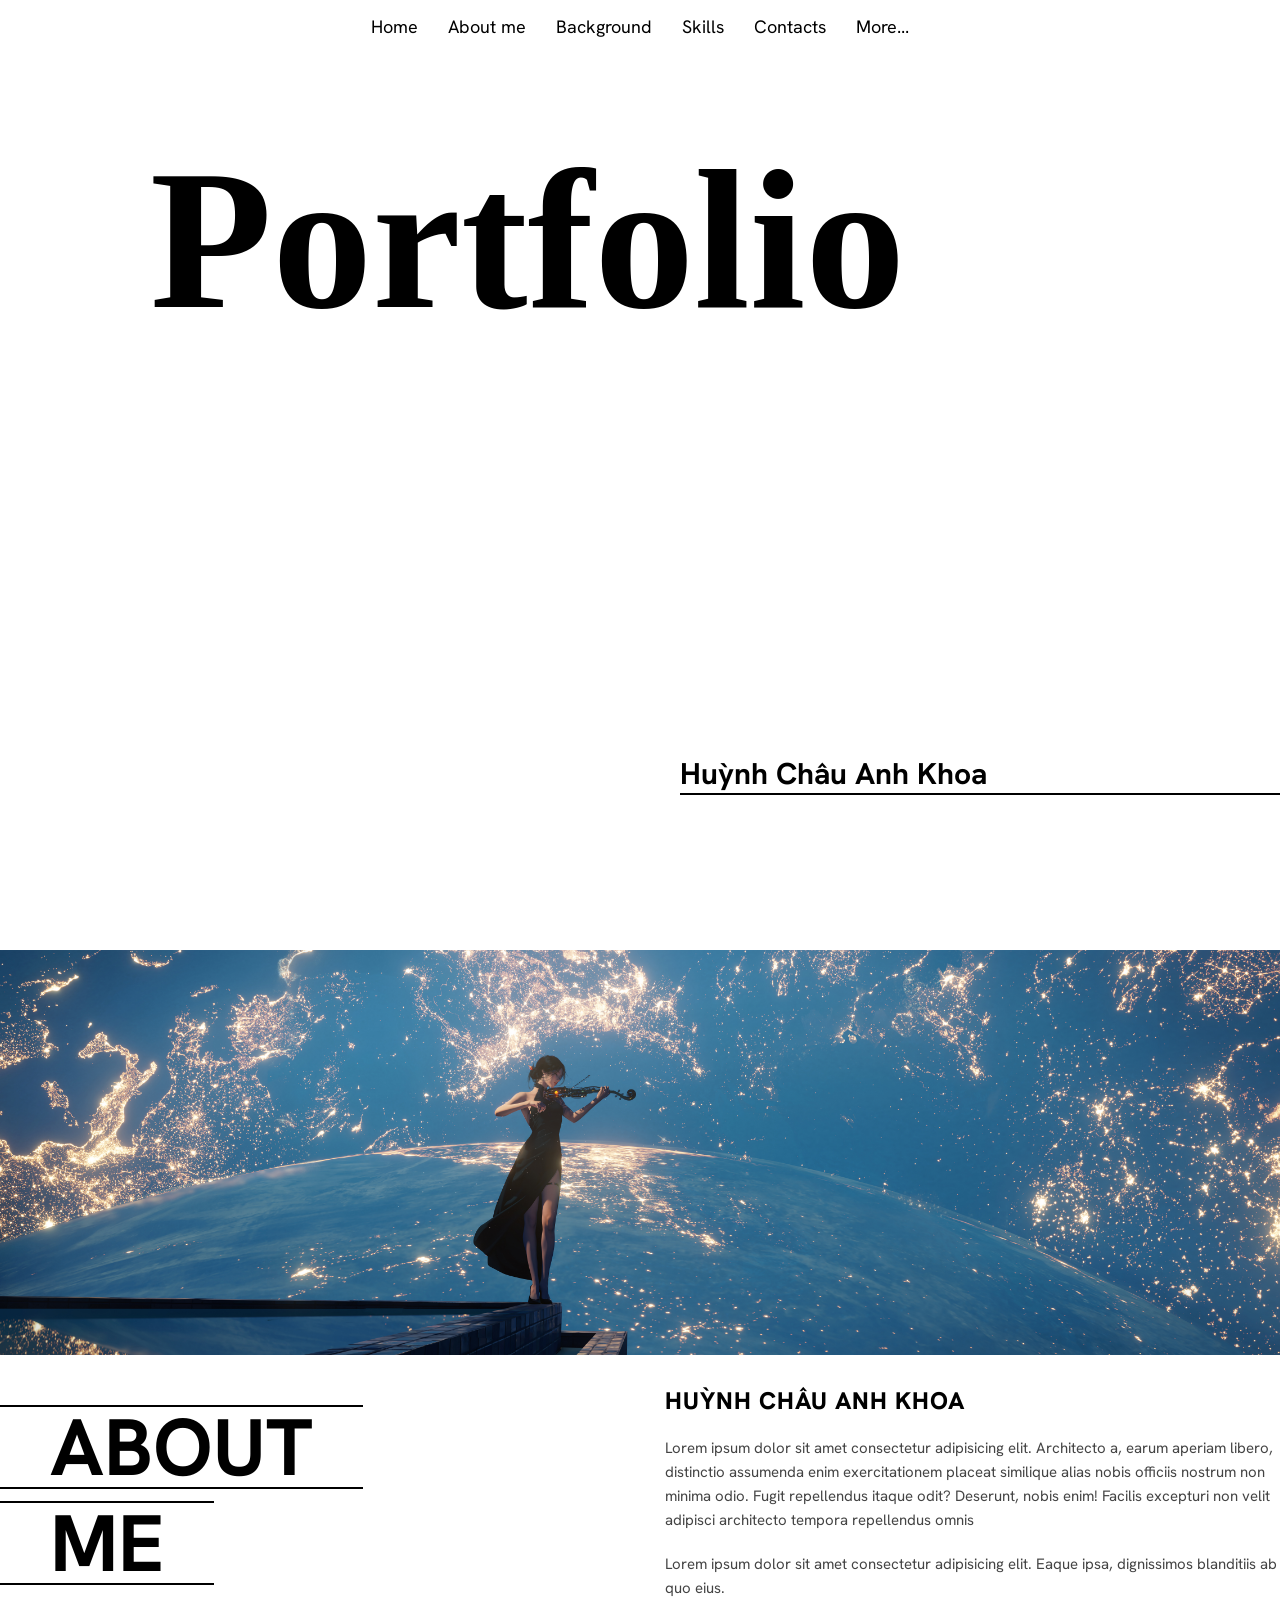
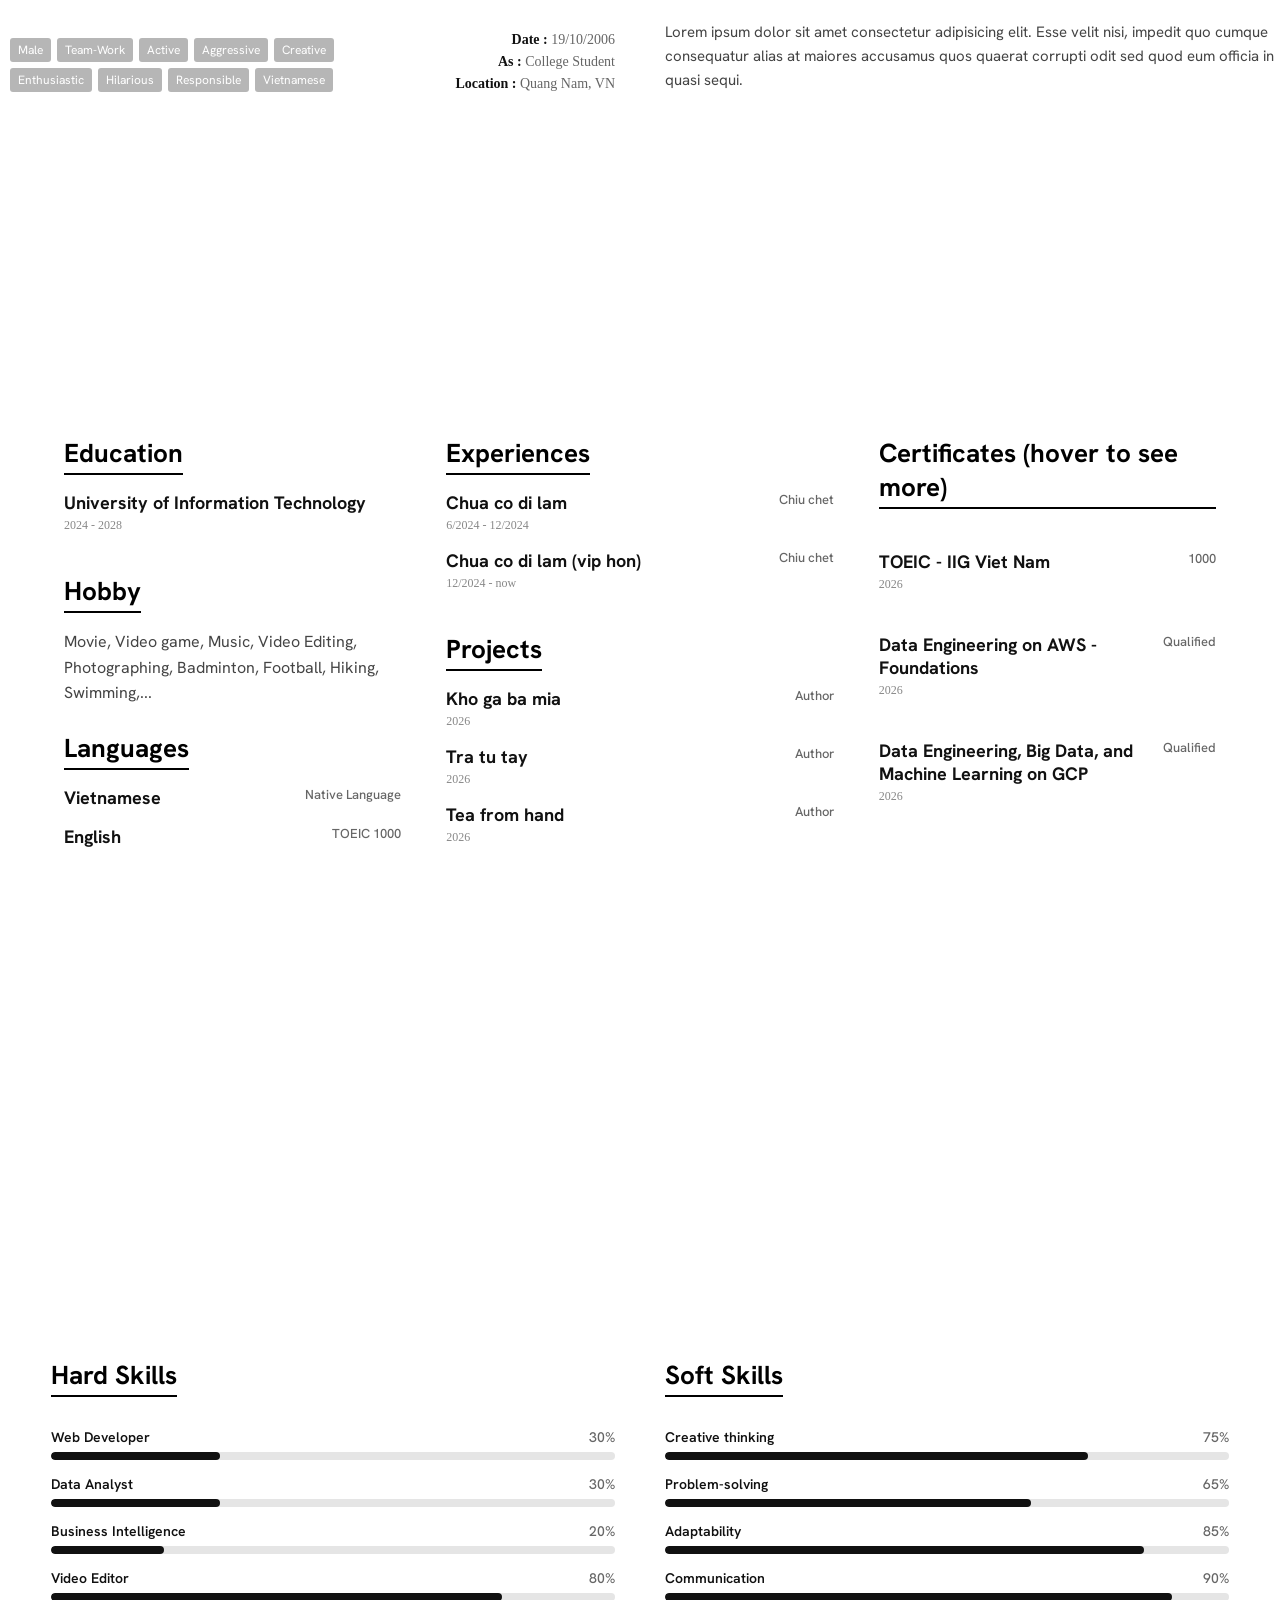
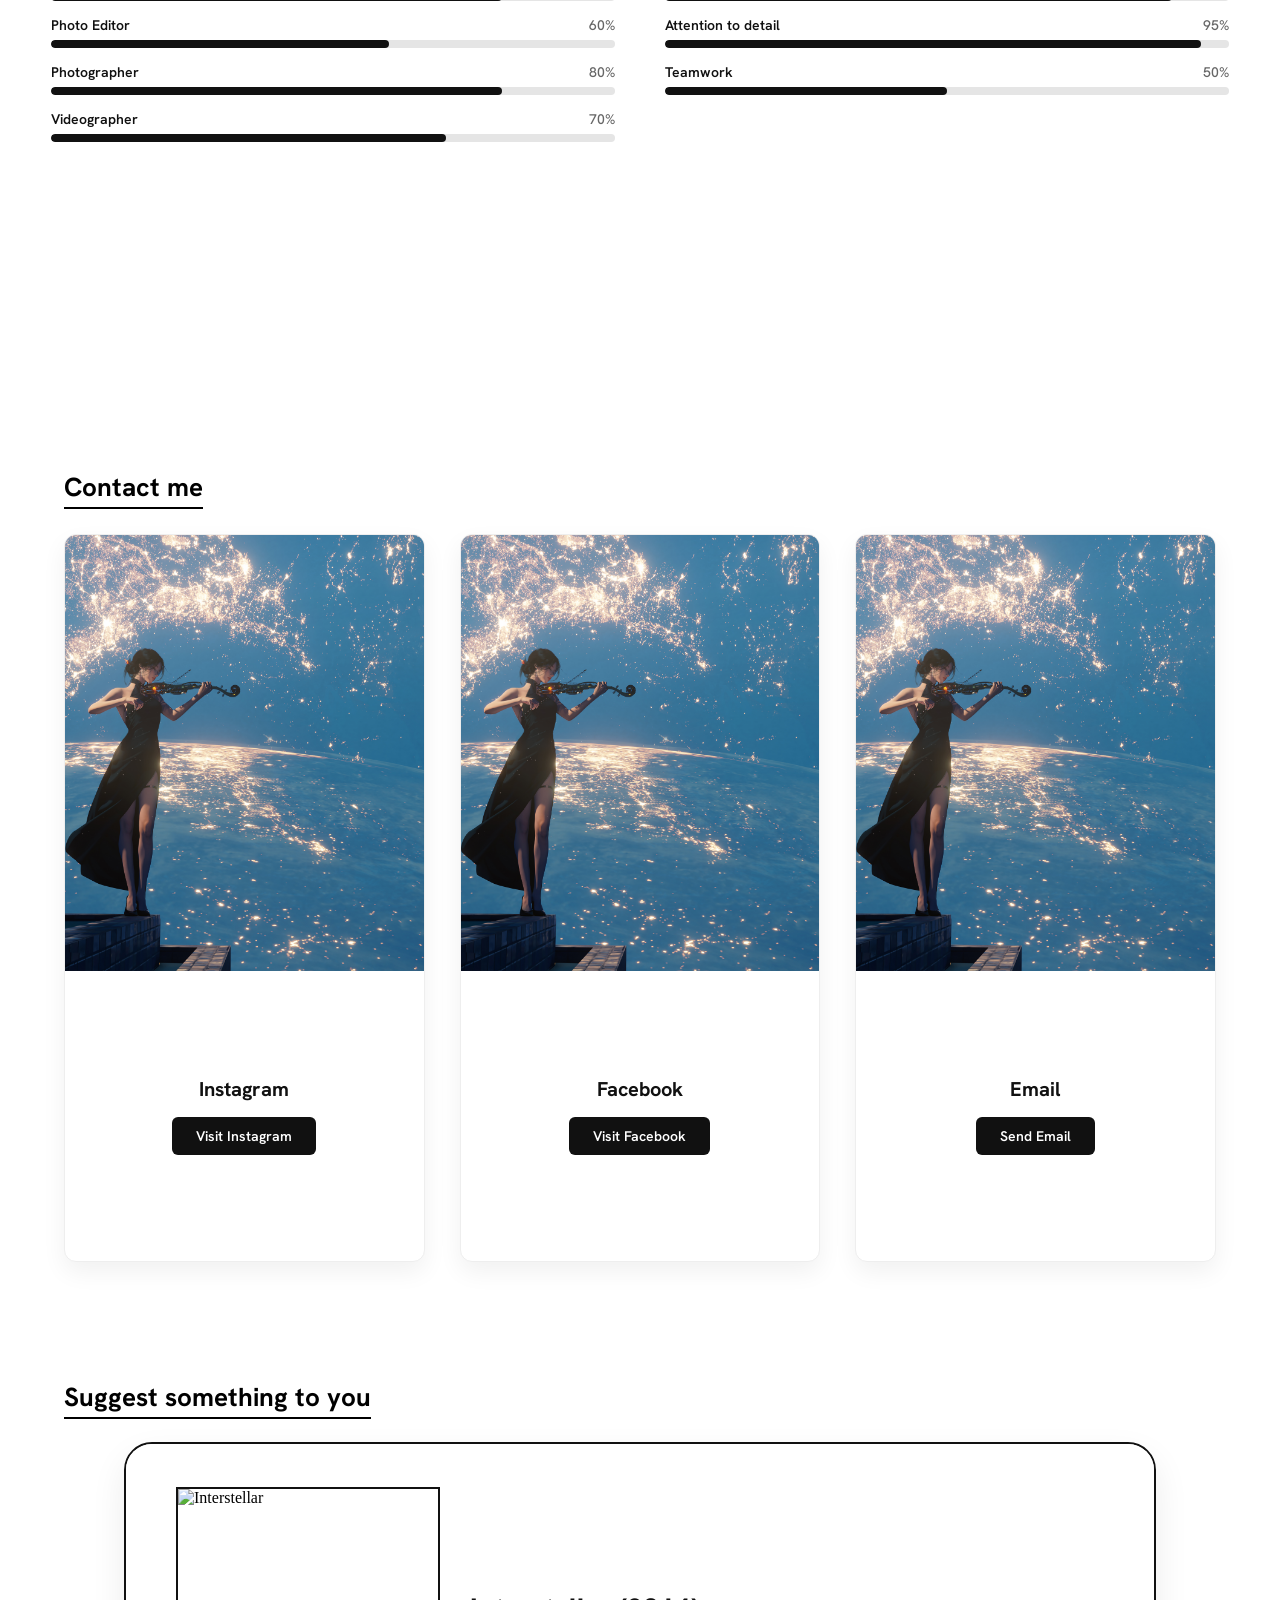
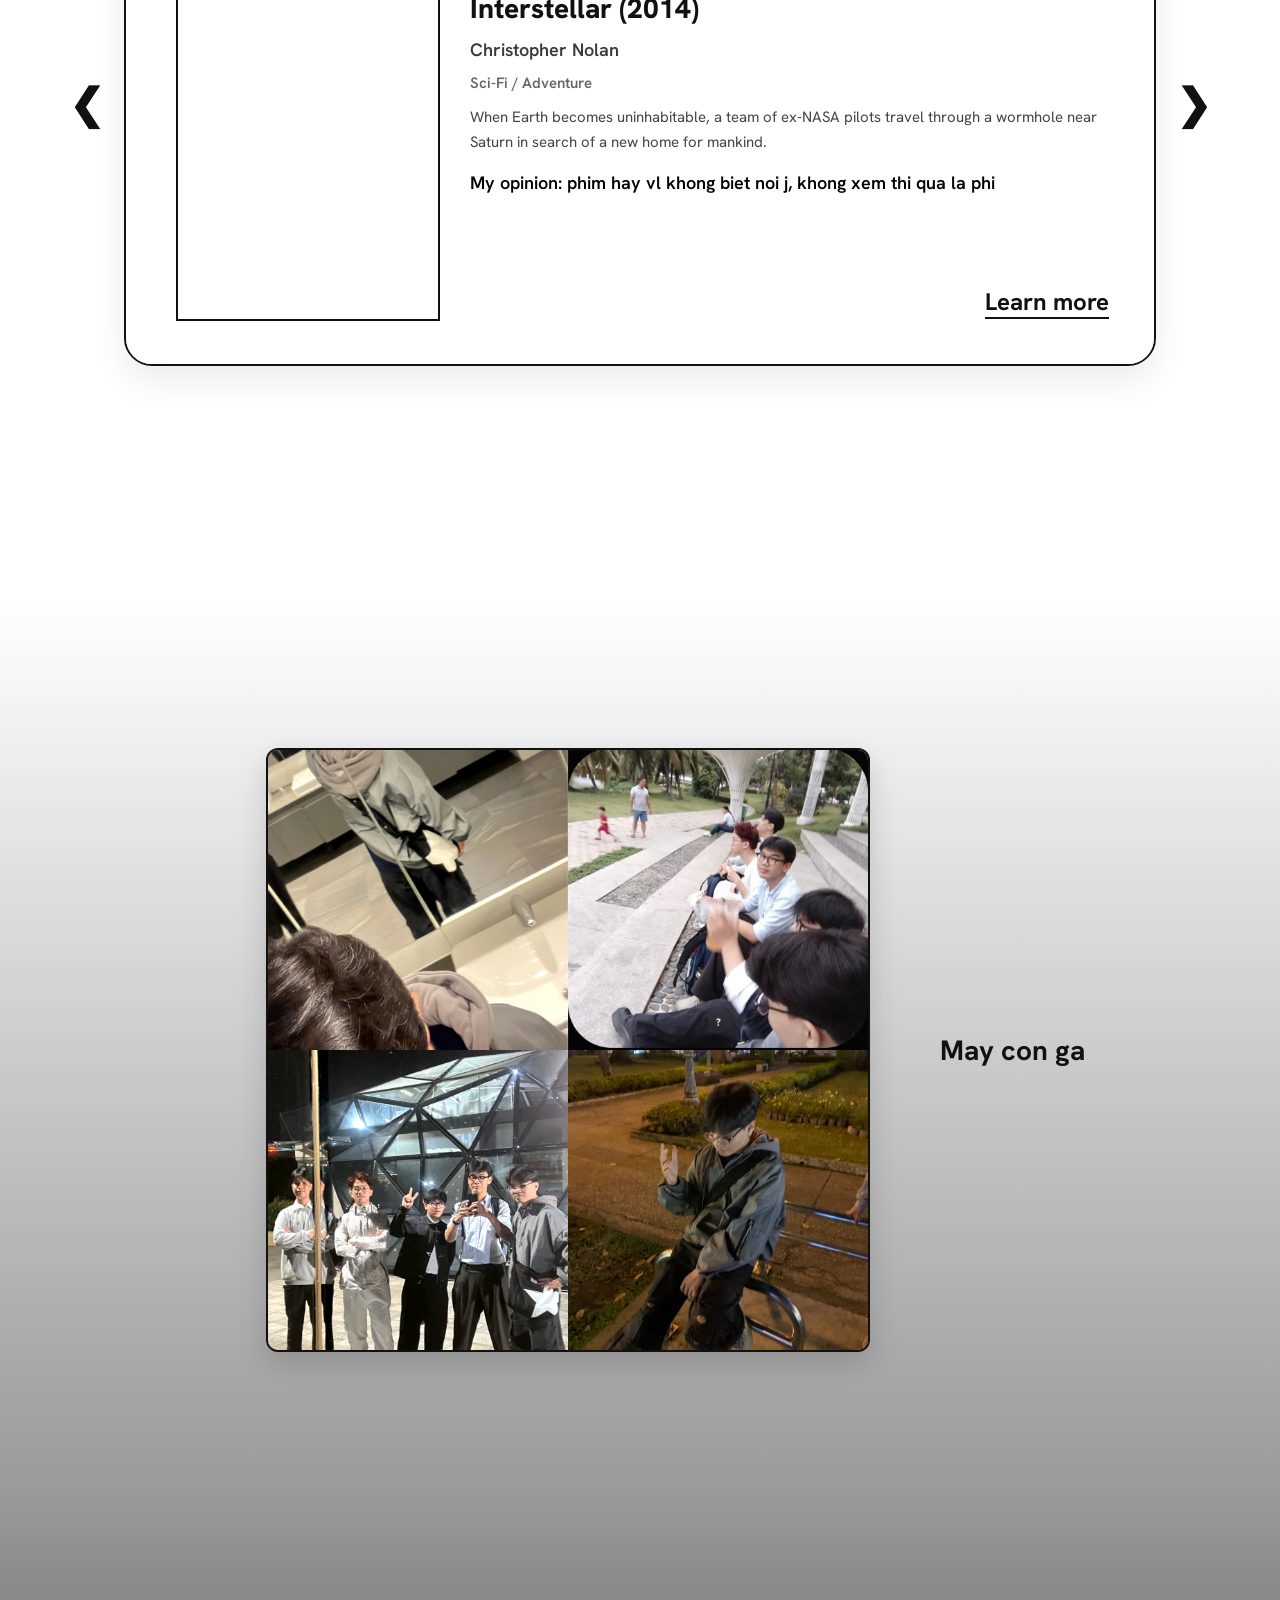
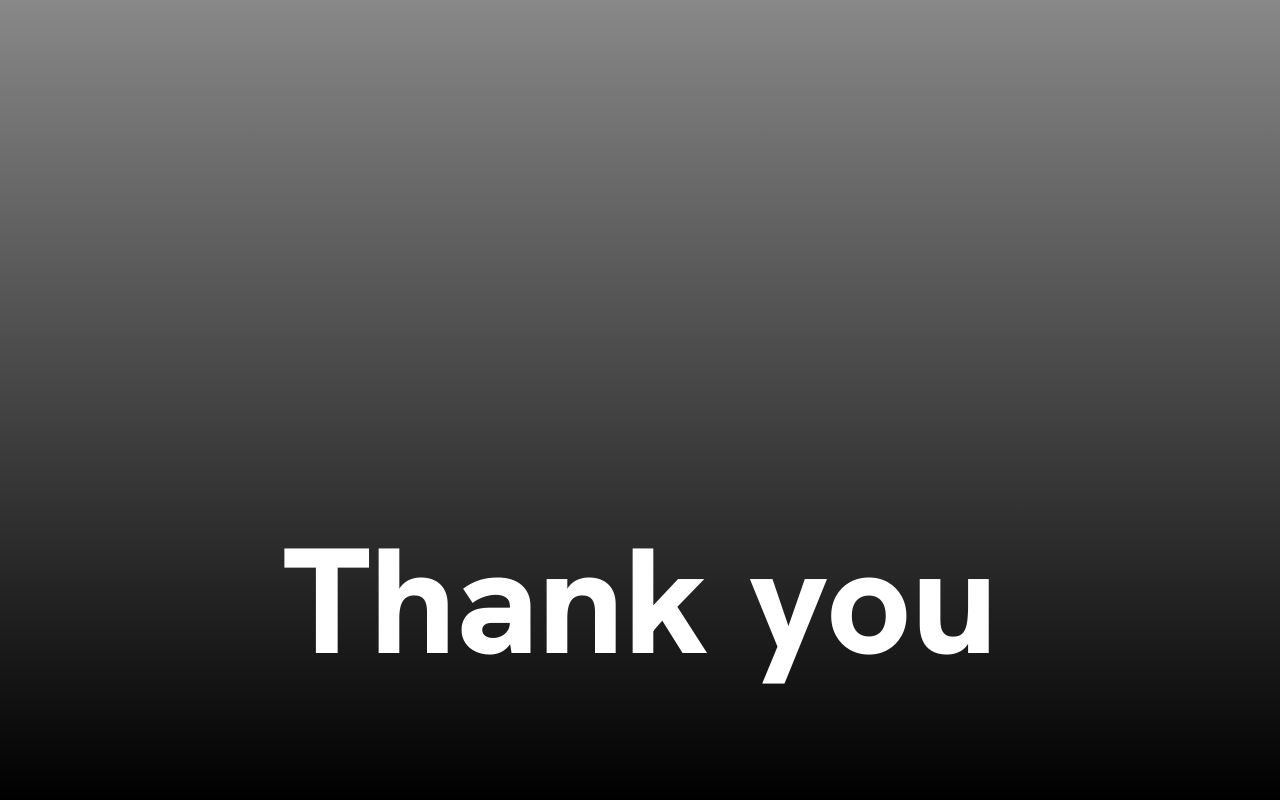
==== commit aaac0ed9: "update" ====
--- a/index.html
+++ b/index.html
@@ -19,7 +19,7 @@
         <a class="navbar-a" href="#home">Home</a>
         <a class="navbar-a" href="#about">About me</a>
         <a class="navbar-a" href="#background">Background</a>
-        <a class="navbar-a" href="#skills">Skills</a>   
+        <a class="navbar-a" href="#skills">Skills</a>
         <a class="navbar-a" href="#contact">Contacts</a>
         <a class="navbar-a" href="#more">More...</a>
     </nav>
@@ -109,7 +109,8 @@
 
                 <div class="background-mid-left">
                     <p class="title">Hobby</p>
-                    <p>Movie, Video game, Music, Video Editing, Photographing, Badminton, Football, Hiking, Swimming,...</p>
+                    <p>Movie, Video game, Music, Video Editing, Photographing, Badminton, Football, Hiking, Swimming,...
+                    </p>
                 </div>
 
                 <div class="background-bot-left">
@@ -201,7 +202,7 @@
         <div class="skills-container">
             <div class="skills-group">
                 <p class="title">Hard Skills</p>
-                
+
                 <div class="skill-item">
                     <div class="skill-info">
                         <span class="skill-name">Web Developer</span>
@@ -275,7 +276,7 @@
 
             <div class="skills-group">
                 <p class="title">Soft Skills</p>
-                
+
                 <div class="skill-item">
                     <div class="skill-info">
                         <span class="skill-name">Creative thinking</span>
@@ -371,8 +372,89 @@
         </div>
     </section>
 
+
+    <!--doan nay vibe code-->
     <section id="more">
-        <p class="title m">There are no more... (i dont any good book ;-; )</p>
+        <p class="title">Suggest something to you</p>
+
+        <!-- Slider Wrapper (Khung chứa Card + Mũi tên trái/phải) -->
+        <div class="slider-wrapper">
+            <!-- Nút mũi tên Trái -->
+            <button class="nav-btn prev-btn"
+                onclick="document.querySelector('.slider-box').scrollBy({left: -650, behavior: 'smooth'})">&#10094;</button>
+
+            <!-- Khung chứa Card Slide -->
+            <div class="slider-box">
+                <!-- Slide 1 -->
+                <div class="slide-card">
+                    <img src="https://m.media-amazon.com/images/M/MV5BNjQxZGNmYjktY2NhYi00NjM4LWI2MTMtYjViZWYwNjhmMGExXkEyXkFqcGc@._V1_FMjpg_UX800_.jpg" class="slide-img" alt="Interstellar">
+                    <div class="slide-info">
+                        <h3 class="slide-title">Interstellar (2014)</h3>
+                        <span class="slide-director">Christopher Nolan</span>
+                        <span class="slide-category">Sci-Fi / Adventure</span>
+                        <p class="slide-desc">
+                            When Earth becomes uninhabitable, a team of ex-NASA pilots travel through a wormhole near
+                            Saturn in search of a new home for mankind.
+                        </p>
+                        <p class="slide-desc opinion">
+                            My opinion: phim hay vl khong biet noi j, khong xem thi qua la phi
+                        </p>
+                        <a href="http://www.imdb.com/title/tt0816692/" class="slide-link">Learn more</a>
+                    </div>
+                </div>
+
+                <!-- Slide 2 -->
+                <div class="slide-card">
+                    <img src="https://m.media-amazon.com/images/M/MV5BMjAxMzY3NjcxNF5BMl5BanBnXkFtZTcwNTI5OTM0Mw@@._V1_FMjpg_UX700_.jpg" class="slide-img" alt="Inception">
+                    <div class="slide-info">
+                        <h3 class="slide-title">Inception (2010)</h3>
+                        <span class="slide-director">Christopher Nolan</span>
+                        <span class="slide-category">Sci-Fi / Action</span>
+                        <p class="slide-desc">
+                            A thief who steals corporate secrets through the use of dream-sharing technology is given
+                            the inverse task of planting an idea into the mind of a C.E.O.
+                        </p>
+                        <p class="slide-desc opinion">
+                            My opinion: phim hay vl khong biet noi j, khong xem thi qua la phi
+                        </p>
+                        <a href="https://www.imdb.com/title/tt1375666/" class="slide-link">Learn more</a>
+                    </div>
+                </div>
+
+                <!-- Slide 3 -->
+                <div class="slide-card">
+                    <img src="https://m.media-amazon.com/images/M/MV5BN2JkMDc5MGQtZjg3YS00NmFiLWIyZmQtZTJmNTM5MjVmYTQ4XkEyXkFqcGc@._V1_FMjpg_UY3454_.jpg" class="slide-img" alt="Oppenheimer">
+                    <div class="slide-info">
+                        <h3 class="slide-title">Oppenheimer (2023)</h3>
+                        <span class="slide-director">Christopher Nolan</span>
+                        <span class="slide-category">Biography / Drama</span>
+                        <p class="slide-desc">
+                            The story of American scientist J. Robert Oppenheimer and his role in the development of the
+                            atomic bomb during World War II.
+                        </p>
+                        <p class="slide-desc opinion">
+                            My opinion: phim hay vl khong biet noi j, khong xem thi qua la phi
+                        </p>
+                        <a href="https://www.imdb.com/title/tt15398776/" class="slide-link">Learn more</a>
+                    </div>
+                </div>
+            </div>
+
+            <!-- Nút mũi tên Phải -->
+            <button class="nav-btn next-btn"
+                onclick="document.querySelector('.slider-box').scrollBy({left: 650, behavior: 'smooth'})">&#10095;</button>
+        </div>
+    </section>
+
+    <section class="gallery">
+        <div class="gallery-container">
+            <img src="img/Picsart_26-02-04_23-43-24-291.jpg" alt="xamxam" class="img-box">
+            <p class="gallery-desc">May con ga</p>
+        </div>
+    </section>
+
+    <section class="ending">
+        <p class="end">Thank you</p>
     </section>
 
 </body>
--- a/css/style.css
+++ b/css/style.css
@@ -3,10 +3,11 @@
     scroll-behavior: smooth;
     scroll-snap-type: y mandatory;
     overflow-y: scroll;
-}
+} 
 
 body {
     background-color: rgba(255, 255, 255);
+    margin: 0;
 }
 
 section {
@@ -448,4 +449,217 @@
 
 .m {
     margin-left: 50px;
+}
+
+/* --- Section More / Suggestion Slider (vibecode nốt) --- */
+#more {
+    min-height: 100vh;
+    height: 100vh;
+    width: 100%;
+    box-sizing: border-box;
+    padding: 80px 5% 40px 5%;
+    display: flex;
+    flex-direction: column;
+    justify-content: flex-start;
+    align-items: flex-start;
+}
+
+#more .title {
+    margin-left: 0;
+    margin-bottom: 25px;
+}
+
+/* Khung bọc ngoài rộng 1200px chứa 2 mũi tên 2 bên sát lề */
+.slider-wrapper {
+    display: flex;
+    align-items: center;
+    justify-content: center;
+    gap: 15px;
+    width: 100%;
+    max-width: 1200px;
+    margin: 0 auto;
+    flex: 1;
+    max-height: 520px;
+}
+
+/* Nút mũi tên Trái & Phải to rõ sát mép */
+.nav-btn {
+    background: none;
+    border: none;
+    font-size: 42px;
+    font-weight: bold;
+    color: #111111;
+    cursor: pointer;
+    padding: 10px 5px;
+    user-select: none;
+    transition: transform 0.2s ease, color 0.2s ease;
+    flex-shrink: 0;
+}
+
+.nav-btn:hover {
+    transform: scale(1.3);
+    color: #666666;
+}
+
+/* Khung cuộn Slide chính (Bo góc tròn viền đen lớn) */
+.slider-box {
+    display: flex;
+    overflow-x: auto;
+    scroll-snap-type: x mandatory;
+    scroll-behavior: smooth;
+    width: 100%;
+    height: 100%;
+    border-radius: 28px;
+    border: 2.5px solid #111111;
+    background-color: #ffffff;
+    box-shadow: 0 15px 35px rgba(0, 0, 0, 0.08);
+}
+
+/* Ẩn thanh cuộn trình duyệt */
+.slider-box::-webkit-scrollbar {
+    display: none;
+}
+
+/* Thẻ Card bên trong */
+.slide-card {
+    flex: 0 0 100%;
+    scroll-snap-align: start;
+    display: flex;
+    align-items: center;
+    gap: 30px;
+    padding: 40px 50px;
+    box-sizing: border-box;
+    height: 100%;
+    position: relative; /* Định vị cột mốc cho nút liên kết ở góc dưới bên phải */
+}
+
+/* Ảnh hình vuông to 260px bên trái */
+.slide-img {
+    width: 260px;
+    height: 430px;
+    object-fit: cover;
+    border: 2.5px solid #111111;
+    flex-shrink: 0;
+}
+
+/* Thông tin chữ kéo dài bên phải */
+.slide-info {
+    display: flex;
+    flex-direction: column;
+    justify-content: center;
+    gap: 12px;
+    text-align: left;
+    flex: 1;
+    padding-bottom: 20px; /* Dành khoảng trống cho nút liên kết bên phải */
+}
+
+.slide-title {
+    font-family: 'Hanken Grotesk', sans-serif;
+    font-size: 28px;
+    font-weight: 800;
+    color: #111111;
+    margin: 0;
+}
+
+.slide-category {
+    font-family: 'Hanken Grotesk', sans-serif;
+    font-size: 15px;
+    font-weight: 600;
+    color: #666666;
+}
+
+.slide-desc {
+    font-family: 'Hanken Grotesk', sans-serif;
+    font-size: 15px;
+    line-height: 1.7;
+    color: #444444;
+    margin: 0;
+}
+
+.opinion {
+    font-weight: 600;
+    font-size: 18px;
+    color: black;
+}
+
+.slide-director {
+    font-family: 'Hanken Grotesk', sans-serif;
+    font-size: 18px;
+    font-weight: 600;
+    color: #3a3a3a;
+}
+
+/* Nút liên kết cố định góc dưới bên phải của mỗi Slide */
+.slide-link {
+    position: absolute;
+    bottom: 45px;
+    right: 45px;
+    font-size: 24px;
+    color: #111111;
+    font-family: 'Hanken Grotesk', sans-serif;
+    font-weight: 700;
+    text-decoration: none;
+    border-bottom: 2px solid #111111;
+    padding-bottom: 0px;
+
+    transition: transform 0.2s ease, opacity 0.2s ease;
+}
+
+.slide-link:hover {
+    transform: translateX(4px);
+    opacity: 0.7;
+}
+
+.gallery {
+    background: linear-gradient(to bottom, #ffffff, #999999);
+    display: flex;
+    justify-content: center;
+    align-items: center;
+    min-height: 100vh;
+}
+
+.gallery-container {
+    display: flex;
+    flex-direction: row;
+    align-items: center;
+    justify-content: center;
+    width: 100%;
+}
+
+.img-box {
+    width: 600px;
+    height: 600px;
+    object-fit: cover;
+    border: 2.5px solid #111111;
+    flex-shrink: 0;
+    margin: 0 70px;
+    border-radius: 12px;
+    box-shadow: 0 12px 30px rgba(0, 0, 0, 0.15);
+}
+
+.gallery-desc {
+    font-family: 'Hanken Grotesk', sans-serif;
+    font-size: 28px;
+    font-weight: 700;
+    color: #111111;
+    text-align: left;
+    margin: 0;
+}
+
+.end {
+    font-family: 'Hanken Grotesk', sans-serif;
+    font-size: 150px;
+    font-weight: 800;
+    color: #ffffff;                    /* Chuyển màu chữ Thank you thành trắng để nổi bật trên nền đen */
+    text-align: center;
+    width: 100%;
+    margin: 0 auto;
+    
+    transform: translateY(250px);
+}
+
+.ending {
+    background: linear-gradient(to bottom, #999999, #000000); /* Chuyển màu từ trắng mượt dần sang đen */
+    width: 100%;
+    min-height: 100vh;
 }
